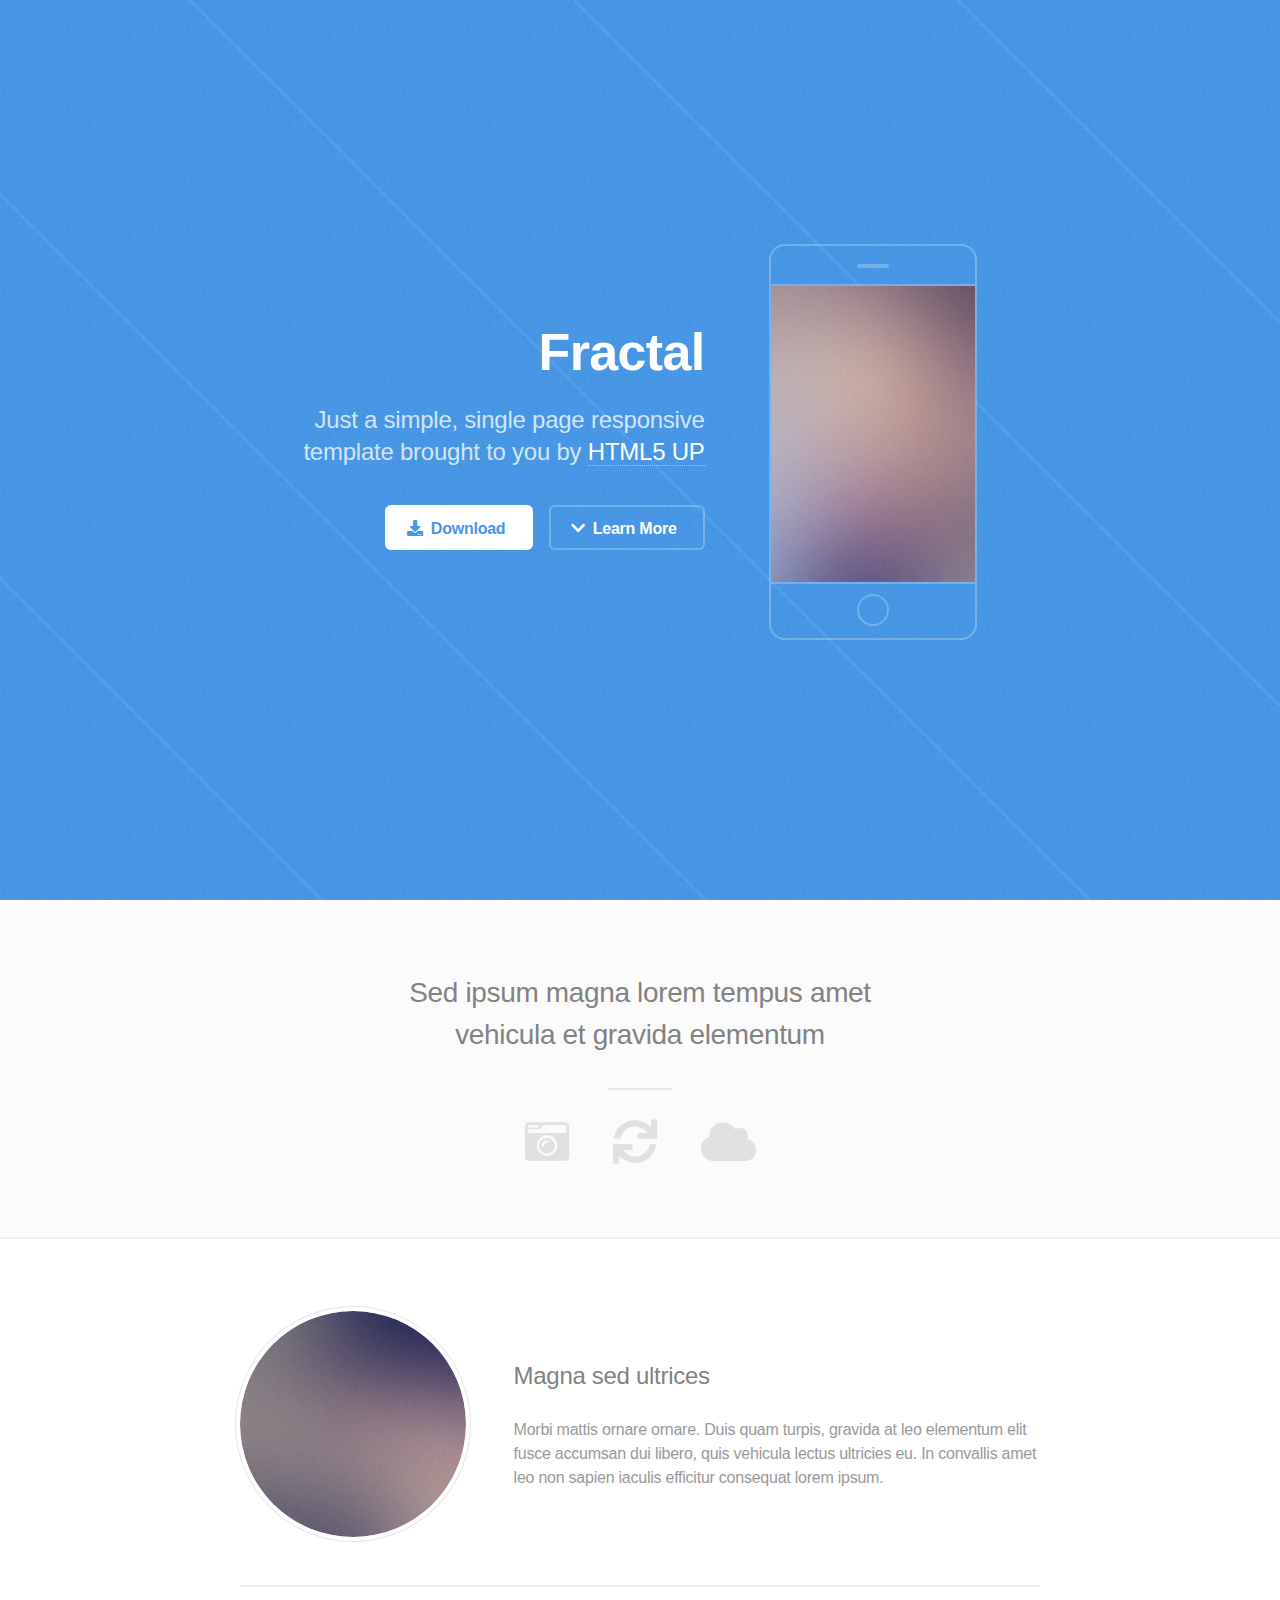
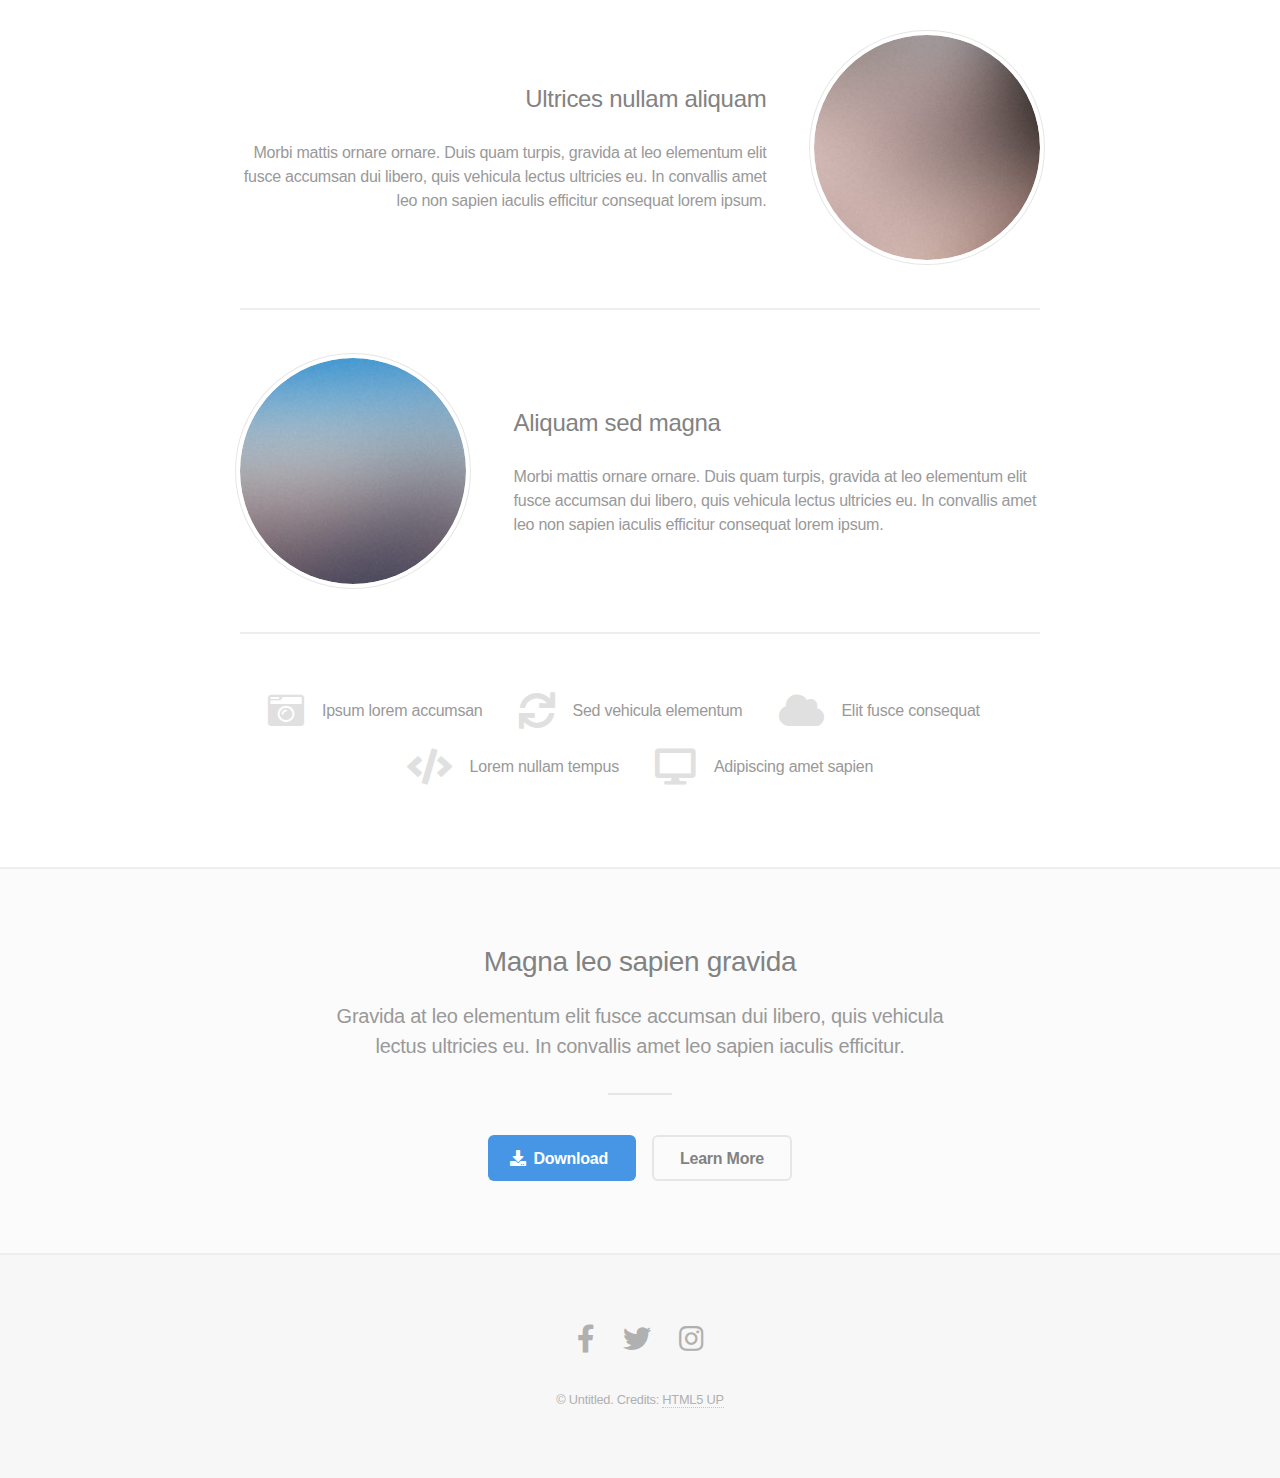
==== index.html @ 5283fcad "initial upload of template" ====
<!DOCTYPE HTML>
<!--
	Fractal by HTML5 UP
	html5up.net | @ajlkn
	Free for personal and commercial use under the CCA 3.0 license (html5up.net/license)
-->
<html>
	<head>
		<title>Fractal by HTML5 UP</title>
		<meta charset="utf-8" />
		<meta name="viewport" content="width=device-width, initial-scale=1, user-scalable=no" />
		<link rel="stylesheet" href="assets/css/main.css" />
		<noscript><link rel="stylesheet" href="assets/css/noscript.css" /></noscript>
	</head>
	<body class="is-preload">

		<!-- Header -->
			<header id="header">
				<div class="content">
					<h1><a href="#">Fractal</a></h1>
					<p>Just a simple, single page responsive<br />
					template brought to you by <a href="http://html5up.net">HTML5 UP</a></p>
					<ul class="actions">
						<li><a href="#" class="button primary icon solid fa-download">Download</a></li>
						<li><a href="#one" class="button icon solid fa-chevron-down scrolly">Learn More</a></li>
					</ul>
				</div>
				<div class="image phone"><div class="inner"><img src="images/screen.jpg" alt="" /></div></div>
			</header>

		<!-- One -->
			<section id="one" class="wrapper style2 special">
				<header class="major">
					<h2>Sed ipsum magna lorem tempus amet<br />
					vehicula et gravida elementum</h2>
				</header>
				<ul class="icons major">
					<li><span class="icon solid fa-camera-retro"><span class="label">Shoot</span></span></li>
					<li><span class="icon solid fa-sync"><span class="label">Process</span></span></li>
					<li><span class="icon solid fa-cloud"><span class="label">Upload</span></span></li>
				</ul>
			</section>

		<!-- Two -->
			<section id="two" class="wrapper">
				<div class="inner alt">
					<section class="spotlight">
						<div class="image"><img src="images/pic01.jpg" alt="" /></div>
						<div class="content">
							<h3>Magna sed ultrices</h3>
							<p>Morbi mattis ornare ornare. Duis quam turpis, gravida at leo elementum elit fusce accumsan dui libero, quis vehicula lectus ultricies eu. In convallis amet leo non sapien iaculis efficitur consequat lorem ipsum.</p>
						</div>
					</section>
					<section class="spotlight">
						<div class="image"><img src="images/pic02.jpg" alt="" /></div>
						<div class="content">
							<h3>Ultrices nullam aliquam</h3>
							<p>Morbi mattis ornare ornare. Duis quam turpis, gravida at leo elementum elit fusce accumsan dui libero, quis vehicula lectus ultricies eu. In convallis amet leo non sapien iaculis efficitur consequat lorem ipsum.</p>
						</div>
					</section>
					<section class="spotlight">
						<div class="image"><img src="images/pic03.jpg" alt="" /></div>
						<div class="content">
							<h3>Aliquam sed magna</h3>
							<p>Morbi mattis ornare ornare. Duis quam turpis, gravida at leo elementum elit fusce accumsan dui libero, quis vehicula lectus ultricies eu. In convallis amet leo non sapien iaculis efficitur consequat lorem ipsum.</p>
						</div>
					</section>
					<section class="special">
						<ul class="icons labeled">
							<li><span class="icon solid fa-camera-retro"><span class="label">Ipsum lorem accumsan</span></span></li>
							<li><span class="icon solid fa-sync"><span class="label">Sed vehicula elementum</span></span></li>
							<li><span class="icon solid fa-cloud"><span class="label">Elit fusce consequat</span></span></li>
							<li><span class="icon solid fa-code"><span class="label">Lorem nullam tempus</span></span></li>
							<li><span class="icon solid fa-desktop"><span class="label">Adipiscing amet sapien</span></span></li>
						</ul>
					</section>
				</div>
			</section>

		<!-- Three -->
			<section id="three" class="wrapper style2 special">
				<header class="major">
					<h2>Magna leo sapien gravida</h2>
					<p>Gravida at leo elementum elit fusce accumsan dui libero, quis vehicula<br />
					lectus ultricies eu. In convallis amet leo sapien iaculis efficitur.</p>
				</header>
				<ul class="actions special">
					<li><a href="#" class="button primary icon solid fa-download">Download</a></li>
					<li><a href="#" class="button">Learn More</a></li>
				</ul>
			</section>

		<!-- Four -->
		<!--
			<section id="four" class="wrapper">
				<div class="inner">

					<header class="major">
						<h2>Elements</h2>
					</header>

					<section>
						<h4>Text</h4>
						<p>This is <b>bold</b> and this is <strong>strong</strong>. This is <i>italic</i> and this is <em>emphasized</em>.
						This is <sup>superscript</sup> text and this is <sub>subscript</sub> text.
						This is <u>underlined</u> and this is code: <code>for (;;) { ... }</code>. Finally, <a href="#">this is a link</a>.</p>
						<hr />
						<header>
							<h4>Heading with a Subtitle</h4>
							<p>Lorem ipsum dolor sit amet nullam id egestas urna aliquam</p>
						</header>
						<p>Nunc lacinia ante nunc ac lobortis. Interdum adipiscing gravida odio porttitor sem non mi integer non faucibus ornare mi ut ante amet placerat aliquet. Volutpat eu sed ante lacinia sapien lorem accumsan varius montes viverra nibh in adipiscing blandit tempus accumsan.</p>
						<header>
							<h5>Heading with a Subtitle</h5>
							<p>Lorem ipsum dolor sit amet nullam id egestas urna aliquam</p>
						</header>
						<p>Nunc lacinia ante nunc ac lobortis. Interdum adipiscing gravida odio porttitor sem non mi integer non faucibus ornare mi ut ante amet placerat aliquet. Volutpat eu sed ante lacinia sapien lorem accumsan varius montes viverra nibh in adipiscing blandit tempus accumsan.</p>
						<hr />
						<h2>Heading Level 2</h2>
						<h3>Heading Level 3</h3>
						<h4>Heading Level 4</h4>
						<h5>Heading Level 5</h5>
						<h6>Heading Level 6</h6>
						<hr />
						<h5>Blockquote</h5>
						<blockquote>Fringilla nisl. Donec accumsan interdum nisi, quis tincidunt felis sagittis eget tempus euismod. Vestibulum ante ipsum primis in faucibus vestibulum. Blandit adipiscing eu felis iaculis volutpat ac adipiscing accumsan faucibus. Vestibulum ante ipsum primis in faucibus lorem ipsum dolor sit amet nullam adipiscing eu felis.</blockquote>
						<h5>Preformatted</h5>
						<pre><code>i = 0;

while (!deck.isInOrder()) {
  print 'Iteration ' + i;
  deck.shuffle();
  i++;
}

print 'It took ' + i + ' iterations to sort the deck.';</code></pre>
					</section>

					<section>
						<h4>Lists</h4>
						<div class="row">
							<div class="col-6 col-12-medium">
								<h5>Unordered</h5>
								<ul>
									<li>Dolor pulvinar etiam.</li>
									<li>Sagittis adipiscing.</li>
									<li>Felis enim feugiat.</li>
								</ul>
								<h5>Alternate</h5>
								<ul class="alt">
									<li>Dolor pulvinar etiam.</li>
									<li>Sagittis adipiscing.</li>
									<li>Felis enim feugiat.</li>
								</ul>
							</div>
							<div class="col-6 col-12-medium">
								<h5>Ordered</h5>
								<ol>
									<li>Dolor pulvinar etiam.</li>
									<li>Etiam vel felis viverra.</li>
									<li>Felis enim feugiat.</li>
									<li>Dolor pulvinar etiam.</li>
									<li>Etiam vel felis lorem.</li>
									<li>Felis enim et feugiat.</li>
								</ol>
								<h5>Icons</h5>
								<ul class="icons">
									<li><a href="#" class="icon brands fa-twitter"><span class="label">Twitter</span></a></li>
									<li><a href="#" class="icon brands fa-facebook-f"><span class="label">Facebook</span></a></li>
									<li><a href="#" class="icon brands fa-instagram"><span class="label">Instagram</span></a></li>
									<li><a href="#" class="icon brands fa-github"><span class="label">Github</span></a></li>
								</ul>
							</div>
						</div>
						<h5>Actions</h5>
						<div class="row">
							<div class="col-6 col-12-medium">
								<ul class="actions">
									<li><a href="#" class="button primary">Default</a></li>
									<li><a href="#" class="button">Default</a></li>
								</ul>
								<ul class="actions small">
									<li><a href="#" class="button primary small">Small</a></li>
									<li><a href="#" class="button small">Small</a></li>
								</ul>
								<ul class="actions stacked">
									<li><a href="#" class="button primary">Default</a></li>
									<li><a href="#" class="button">Default</a></li>
								</ul>
								<ul class="actions stacked">
									<li><a href="#" class="button primary small">Small</a></li>
									<li><a href="#" class="button small">Small</a></li>
								</ul>
							</div>
							<div class="col-6 col-12-medium">
								<ul class="actions stacked">
									<li><a href="#" class="button primary fit">Default</a></li>
									<li><a href="#" class="button fit">Default</a></li>
								</ul>
								<ul class="actions stacked">
									<li><a href="#" class="button primary small fit">Small</a></li>
									<li><a href="#" class="button small fit">Small</a></li>
								</ul>
							</div>
						</div>
					</section>

					<section>
						<h4>Table</h4>
						<h5>Default</h5>
						<div class="table-wrapper">
							<table>
								<thead>
									<tr>
										<th>Name</th>
										<th>Description</th>
										<th>Price</th>
									</tr>
								</thead>
								<tbody>
									<tr>
										<td>Item One</td>
										<td>Ante turpis integer aliquet porttitor.</td>
										<td>29.99</td>
									</tr>
									<tr>
										<td>Item Two</td>
										<td>Vis ac commodo adipiscing arcu aliquet.</td>
										<td>19.99</td>
									</tr>
									<tr>
										<td>Item Three</td>
										<td> Morbi faucibus arcu accumsan lorem.</td>
										<td>29.99</td>
									</tr>
									<tr>
										<td>Item Four</td>
										<td>Vitae integer tempus condimentum.</td>
										<td>19.99</td>
									</tr>
									<tr>
										<td>Item Five</td>
										<td>Ante turpis integer aliquet porttitor.</td>
										<td>29.99</td>
									</tr>
								</tbody>
								<tfoot>
									<tr>
										<td colspan="2"></td>
										<td>100.00</td>
									</tr>
								</tfoot>
							</table>
						</div>

						<h5>Alternate</h5>
						<div class="table-wrapper">
							<table class="alt">
								<thead>
									<tr>
										<th>Name</th>
										<th>Description</th>
										<th>Price</th>
									</tr>
								</thead>
								<tbody>
									<tr>
										<td>Item One</td>
										<td>Ante turpis integer aliquet porttitor.</td>
										<td>29.99</td>
									</tr>
									<tr>
										<td>Item Two</td>
										<td>Vis ac commodo adipiscing arcu aliquet.</td>
										<td>19.99</td>
									</tr>
									<tr>
										<td>Item Three</td>
										<td> Morbi faucibus arcu accumsan lorem.</td>
										<td>29.99</td>
									</tr>
									<tr>
										<td>Item Four</td>
										<td>Vitae integer tempus condimentum.</td>
										<td>19.99</td>
									</tr>
									<tr>
										<td>Item Five</td>
										<td>Ante turpis integer aliquet porttitor.</td>
										<td>29.99</td>
									</tr>
								</tbody>
								<tfoot>
									<tr>
										<td colspan="2"></td>
										<td>100.00</td>
									</tr>
								</tfoot>
							</table>
						</div>
					</section>

					<section>
						<h4>Buttons</h4>
						<ul class="actions">
							<li><a href="#" class="button primary">Primary</a></li>
							<li><a href="#" class="button">Default</a></li>
						</ul>
						<ul class="actions">
							<li><a href="#" class="button large">Large</a></li>
							<li><a href="#" class="button">Default</a></li>
							<li><a href="#" class="button small">Small</a></li>
						</ul>
						<ul class="actions fit">
							<li><a href="#" class="button fit">Fit</a></li>
							<li><a href="#" class="button primary fit">Fit</a></li>
							<li><a href="#" class="button fit">Fit</a></li>
						</ul>
						<ul class="actions fit small">
							<li><a href="#" class="button primary fit small">Fit + Small</a></li>
							<li><a href="#" class="button fit small">Fit + Small</a></li>
							<li><a href="#" class="button primary fit small">Fit + Small</a></li>
						</ul>
						<ul class="actions">
							<li><a href="#" class="button primary icon solid fa-download">Icon</a></li>
							<li><a href="#" class="button icon solid fa-download">Icon</a></li>
						</ul>
						<ul class="actions">
							<li><span class="button primary disabled">Disabled</span></li>
							<li><span class="button disabled">Disabled</span></li>
						</ul>
					</section>

					<section>
						<h4>Form</h4>
						<form method="post" action="#">
							<div class="row gtr-uniform">
								<div class="col-6 col-12-xsmall">
									<input type="text" name="demo-name" id="demo-name" value="" placeholder="Name" />
								</div>
								<div class="col-6 col-12-xsmall">
									<input type="email" name="demo-email" id="demo-email" value="" placeholder="Email" />
								</div>
								<div class="col-12">
									<select name="demo-category" id="demo-category">
										<option value="">- Category -</option>
										<option value="1">Manufacturing</option>
										<option value="1">Shipping</option>
										<option value="1">Administration</option>
										<option value="1">Human Resources</option>
									</select>
								</div>
								<div class="col-4 col-12-small">
									<input type="radio" id="demo-priority-low" name="demo-priority" checked>
									<label for="demo-priority-low">Low</label>
								</div>
								<div class="col-4 col-12-small">
									<input type="radio" id="demo-priority-normal" name="demo-priority">
									<label for="demo-priority-normal">Normal</label>
								</div>
								<div class="col-4 col-12-small">
									<input type="radio" id="demo-priority-high" name="demo-priority">
									<label for="demo-priority-high">High</label>
								</div>
								<div class="col-6 col-12-small">
									<input type="checkbox" id="demo-copy" name="demo-copy">
									<label for="demo-copy">Email me a copy</label>
								</div>
								<div class="col-6 col-12-small">
									<input type="checkbox" id="demo-human" name="demo-human" checked>
									<label for="demo-human">Not a robot</label>
								</div>
								<div class="col-12">
									<textarea name="demo-message" id="demo-message" placeholder="Enter your message" rows="6"></textarea>
								</div>
								<div class="col-12">
									<ul class="actions">
										<li><input type="submit" value="Send Message" class="primary" /></li>
										<li><input type="reset" value="Reset" /></li>
									</ul>
								</div>
							</div>
						</form>
					</section>

					<section>
						<h4>Image</h4>
						<h5>Fit</h5>
						<div class="box alt">
							<div class="row gtr-uniform">
								<div class="col-12"><span class="image fit"><img src="images/pic04.jpg" alt="" /></span></div>
								<div class="col-4"><span class="image fit"><img src="images/pic01.jpg" alt="" /></span></div>
								<div class="col-4"><span class="image fit"><img src="images/pic02.jpg" alt="" /></span></div>
								<div class="col-4"><span class="image fit"><img src="images/pic03.jpg" alt="" /></span></div>
								<div class="col-4"><span class="image fit"><img src="images/pic02.jpg" alt="" /></span></div>
								<div class="col-4"><span class="image fit"><img src="images/pic03.jpg" alt="" /></span></div>
								<div class="col-4"><span class="image fit"><img src="images/pic01.jpg" alt="" /></span></div>
								<div class="col-4"><span class="image fit"><img src="images/pic03.jpg" alt="" /></span></div>
								<div class="col-4"><span class="image fit"><img src="images/pic01.jpg" alt="" /></span></div>
								<div class="col-4"><span class="image fit"><img src="images/pic02.jpg" alt="" /></span></div>
							</div>
						</div>
						<h5>Left &amp; Right</h5>
						<p><span class="image left"><img src="images/pic05.jpg" alt="" /></span>Fringilla nisl. Donec accumsan interdum nisi, quis tincidunt felis sagittis eget. tempus euismod. Vestibulum ante ipsum primis in faucibus vestibulum. Blandit adipiscing eu felis iaculis volutpat ac adipiscing accumsan eu faucibus. Integer ac pellentesque praesent tincidunt felis sagittis eget. tempus euismod. Vestibulum ante ipsum primis in faucibus vestibulum. Blandit adipiscing eu felis iaculis volutpat ac adipiscing accumsan eu faucibus. Integer ac pellentesque praesent. Donec accumsan interdum nisi, quis tincidunt felis sagittis eget. tempus euismod. Vestibulum ante ipsum primis in faucibus vestibulum. Blandit adipiscing eu felis iaculis volutpat ac adipiscing accumsan eu faucibus. Integer ac pellentesque praesent tincidunt felis sagittis eget. tempus euismod. Vestibulum ante ipsum primis in faucibus vestibulum. Blandit adipiscing eu felis iaculis volutpat ac adipiscing accumsan eu faucibus. Integer ac pellentesque praesent. Blandit adipiscing eu felis iaculis volutpat ac adipiscing accumsan eu faucibus. Integer ac pellentesque praesent tincidunt felis sagittis eget. tempus euismod. Vestibulum ante ipsum primis in faucibus vestibulum. Blandit adipiscing eu felis iaculis volutpat ac adipiscing accumsan eu faucibus. Integer ac pellentesque praesent.</p>
						<p><span class="image right"><img src="images/pic05.jpg" alt="" /></span>Fringilla nisl. Donec accumsan interdum nisi, quis tincidunt felis sagittis eget. tempus euismod. Vestibulum ante ipsum primis in faucibus vestibulum. Blandit adipiscing eu felis iaculis volutpat ac adipiscing accumsan eu faucibus. Integer ac pellentesque praesent tincidunt felis sagittis eget. tempus euismod. Vestibulum ante ipsum primis in faucibus vestibulum. Blandit adipiscing eu felis iaculis volutpat ac adipiscing accumsan eu faucibus. Integer ac pellentesque praesent. Donec accumsan interdum nisi, quis tincidunt felis sagittis eget. tempus euismod. Vestibulum ante ipsum primis in faucibus vestibulum. Blandit adipiscing eu felis iaculis volutpat ac adipiscing accumsan eu faucibus. Integer ac pellentesque praesent tincidunt felis sagittis eget. tempus euismod. Vestibulum ante ipsum primis in faucibus vestibulum. Blandit adipiscing eu felis iaculis volutpat ac adipiscing accumsan eu faucibus. Integer ac pellentesque praesent. Blandit adipiscing eu felis iaculis volutpat ac adipiscing accumsan eu faucibus. Integer ac pellentesque praesent tincidunt felis sagittis eget. tempus euismod. Vestibulum ante ipsum primis in faucibus vestibulum. Blandit adipiscing eu felis iaculis volutpat ac adipiscing accumsan eu faucibus. Integer ac pellentesque praesent.</p>
					</section>

				</div>
			</section>
		-->

		<!-- Footer -->
			<footer id="footer">
				<ul class="icons">
					<li><a href="#" class="icon brands fa-facebook-f"><span class="label">Facebook</span></a></li>
					<li><a href="#" class="icon brands fa-twitter"><span class="label">Twitter</span></a></li>
					<li><a href="#" class="icon brands fa-instagram"><span class="label">Instagram</span></a></li>
				</ul>
				<p class="copyright">&copy; Untitled. Credits: <a href="http://html5up.net">HTML5 UP</a></p>
			</footer>

		<!-- Scripts -->
			<script src="assets/js/jquery.min.js"></script>
			<script src="assets/js/jquery.scrolly.min.js"></script>
			<script src="assets/js/browser.min.js"></script>
			<script src="assets/js/breakpoints.min.js"></script>
			<script src="assets/js/util.js"></script>
			<script src="assets/js/main.js"></script>

	</body>
</html>
---- assets/css/main.css ----
@import url(fontawesome-all.min.css);

/*
	Fractal by HTML5 UP
	html5up.net | @ajlkn
	Free for personal and commercial use under the CCA 3.0 license (html5up.net/license)
*/

html, body, div, span, applet, object,
iframe, h1, h2, h3, h4, h5, h6, p, blockquote,
pre, a, abbr, acronym, address, big, cite,
code, del, dfn, em, img, ins, kbd, q, s, samp,
small, strike, strong, sub, sup, tt, var, b,
u, i, center, dl, dt, dd, ol, ul, li, fieldset,
form, label, legend, table, caption, tbody,
tfoot, thead, tr, th, td, article, aside,
canvas, details, embed, figure, figcaption,
footer, header, hgroup, menu, nav, output, ruby,
section, summary, time, mark, audio, video {
	margin: 0;
	padding: 0;
	border: 0;
	font-size: 100%;
	font: inherit;
	vertical-align: baseline;}

article, aside, details, figcaption, figure,
footer, header, hgroup, menu, nav, section {
	display: block;}

body {
	line-height: 1;
}

ol, ul {
	list-style: none;
}

blockquote, q {
	quotes: none;
}

	blockquote:before, blockquote:after, q:before, q:after {
		content: '';
		content: none;
	}

table {
	border-collapse: collapse;
	border-spacing: 0;
}

body {
	-webkit-text-size-adjust: none;
}

mark {
	background-color: transparent;
	color: inherit;
}

input::-moz-focus-inner {
	border: 0;
	padding: 0;
}

input, select, textarea {
	-moz-appearance: none;
	-webkit-appearance: none;
	-ms-appearance: none;
	appearance: none;
}

/* Basic */

	@-ms-viewport {
		width: device-width;
	}

	body {
		-ms-overflow-style: scrollbar;
	}

	@media screen and (max-width: 360px) {

		html, body {
			min-width: 320px;
		}

	}

	html {
		box-sizing: border-box;
	}

	*, *:before, *:after {
		box-sizing: inherit;
	}

	body {
		background: #ffffff;
	}

		body.is-preload *, body.is-preload *:before, body.is-preload *:after {
			-moz-animation: none !important;
			-webkit-animation: none !important;
			-ms-animation: none !important;
			animation: none !important;
			-moz-transition: none !important;
			-webkit-transition: none !important;
			-ms-transition: none !important;
			transition: none !important;
		}

/* Type */

	body {
		color: #999999;
	}

	html, input, select, textarea {
		font-size: 16pt;
	}

		@media screen and (max-width: 1680px) {

			html, input, select, textarea {
				font-size: 13pt;
			}

		}

		@media screen and (max-width: 1280px) {

			html, input, select, textarea {
				font-size: 12pt;
			}

		}

		@media screen and (max-width: 360px) {

			html, input, select, textarea {
				font-size: 11pt;
			}

		}

	body, input, select, textarea {
		font-family: Arial, Helvetica, sans-serif;
		font-weight: normal;
		line-height: 1.5em;
		letter-spacing: -0.015em;
	}

	a {
		-moz-transition: color 0.2s ease-in-out, border-bottom-color 0.2s ease-in-out;
		-webkit-transition: color 0.2s ease-in-out, border-bottom-color 0.2s ease-in-out;
		-ms-transition: color 0.2s ease-in-out, border-bottom-color 0.2s ease-in-out;
		transition: color 0.2s ease-in-out, border-bottom-color 0.2s ease-in-out;
		text-decoration: none;
		border-bottom: dotted 1px;
	}

		a:hover {
			border-bottom-color: transparent !important;
		}

	strong, b {
		font-weight: bold;
	}

	em, i {
		font-style: italic;
	}

	p {
		margin: 0 0 2em 0;
	}

	h1, h2, h3, h4, h5, h6 {
		font-weight: normal;
		line-height: 1em;
		margin: 0 0 1em 0;
		letter-spacing: -0.0125em;
	}

		h1 a, h2 a, h3 a, h4 a, h5 a, h6 a {
			color: inherit;
			text-decoration: none;
			border-bottom: none;
		}

		@media screen and (max-width: 980px) {

			h1 br, h2 br, h3 br, h4 br, h5 br, h6 br {
				display: none;
			}

		}

	h2 {
		font-size: 1.75em;
		line-height: 1.5em;
	}

	h3 {
		font-size: 1.5em;
		line-height: 1.5em;
	}

	h4 {
		font-size: 1.1em;
		line-height: 1.5em;
	}

	h5 {
		font-size: 0.9em;
		line-height: 1.5em;
	}

	h6 {
		font-size: 0.7em;
		line-height: 1.5em;
	}

	@media screen and (max-width: 736px) {

		h2 {
			font-size: 1.25em;
		}

		h3 {
			font-size: 1.2em;
		}

		h4 {
			font-size: 1em;
		}

	}

	sub {
		font-size: 0.8em;
		position: relative;
		top: 0.5em;
	}

	sup {
		font-size: 0.8em;
		position: relative;
		top: -0.5em;
	}

	blockquote {
		border-left-style: solid;
		border-left-width: 4px;
		font-style: italic;
		margin: 0 0 2em 0;
		padding: 0.5em 0 0.5em 2em;
	}

	code {
		border-radius: 6px;
		border-style: solid;
		border-width: 1px;
		font-family: "Courier New", monospace;
		font-size: 0.9em;
		margin: 0 0.25em;
		padding: 0.25em 0.65em;
	}

	pre {
		-webkit-overflow-scrolling: touch;
		font-family: "Courier New", monospace;
		font-size: 0.9em;
		margin: 0 0 2em 0;
	}

		pre code {
			display: block;
			line-height: 1.75em;
			padding: 1em 1.5em;
			overflow-x: auto;
		}

	hr {
		border: 0;
		border-bottom-style: solid;
		border-bottom-width: 1px;
		margin: 2em 0;
	}

		hr.major {
			margin: 3em 0;
		}

	.align-left {
		text-align: left;
	}

	.align-center {
		text-align: center;
	}

	.align-right {
		text-align: right;
	}

	input, select, textarea {
		color: #999999;
	}

	a {
		color: inherit;
		border-bottom-color: #d6d6d6;
	}

		a:hover {
			color: #4696e5;
		}

	strong, b {
		color: #828282;
	}

	h1, h2, h3, h4, h5, h6 {
		color: #828282;
	}

	blockquote {
		border-left-color: #e6e6e6;
	}

	code {
		background: rgba(144, 144, 144, 0.075);
		border-color: #e6e6e6;
	}

	hr {
		border-bottom-color: #e6e6e6;
	}

/* Row */

	.row {
		display: flex;
		flex-wrap: wrap;
		box-sizing: border-box;
		align-items: stretch;
	}

		.row > * {
			box-sizing: border-box;
		}

		.row.gtr-uniform > * > :last-child {
			margin-bottom: 0;
		}

		.row.aln-left {
			justify-content: flex-start;
		}

		.row.aln-center {
			justify-content: center;
		}

		.row.aln-right {
			justify-content: flex-end;
		}

		.row.aln-top {
			align-items: flex-start;
		}

		.row.aln-middle {
			align-items: center;
		}

		.row.aln-bottom {
			align-items: flex-end;
		}

		.row > .imp {
			order: -1;
		}

		.row > .col-1 {
			width: 8.33333%;
		}

		.row > .off-1 {
			margin-left: 8.33333%;
		}

		.row > .col-2 {
			width: 16.66667%;
		}

		.row > .off-2 {
			margin-left: 16.66667%;
		}

		.row > .col-3 {
			width: 25%;
		}

		.row > .off-3 {
			margin-left: 25%;
		}

		.row > .col-4 {
			width: 33.33333%;
		}

		.row > .off-4 {
			margin-left: 33.33333%;
		}

		.row > .col-5 {
			width: 41.66667%;
		}

		.row > .off-5 {
			margin-left: 41.66667%;
		}

		.row > .col-6 {
			width: 50%;
		}

		.row > .off-6 {
			margin-left: 50%;
		}

		.row > .col-7 {
			width: 58.33333%;
		}

		.row > .off-7 {
			margin-left: 58.33333%;
		}

		.row > .col-8 {
			width: 66.66667%;
		}

		.row > .off-8 {
			margin-left: 66.66667%;
		}

		.row > .col-9 {
			width: 75%;
		}

		.row > .off-9 {
			margin-left: 75%;
		}

		.row > .col-10 {
			width: 83.33333%;
		}

		.row > .off-10 {
			margin-left: 83.33333%;
		}

		.row > .col-11 {
			width: 91.66667%;
		}

		.row > .off-11 {
			margin-left: 91.66667%;
		}

		.row > .col-12 {
			width: 100%;
		}

		.row > .off-12 {
			margin-left: 100%;
		}

		.row.gtr-0 {
			margin-top: 0;
			margin-left: 0em;
		}

			.row.gtr-0 > * {
				padding: 0 0 0 0em;
			}

			.row.gtr-0.gtr-uniform {
				margin-top: 0em;
			}

				.row.gtr-0.gtr-uniform > * {
					padding-top: 0em;
				}

		.row.gtr-25 {
			margin-top: 0;
			margin-left: -0.375em;
		}

			.row.gtr-25 > * {
				padding: 0 0 0 0.375em;
			}

			.row.gtr-25.gtr-uniform {
				margin-top: -0.375em;
			}

				.row.gtr-25.gtr-uniform > * {
					padding-top: 0.375em;
				}

		.row.gtr-50 {
			margin-top: 0;
			margin-left: -0.75em;
		}

			.row.gtr-50 > * {
				padding: 0 0 0 0.75em;
			}

			.row.gtr-50.gtr-uniform {
				margin-top: -0.75em;
			}

				.row.gtr-50.gtr-uniform > * {
					padding-top: 0.75em;
				}

		.row {
			margin-top: 0;
			margin-left: -1.5em;
		}

			.row > * {
				padding: 0 0 0 1.5em;
			}

			.row.gtr-uniform {
				margin-top: -1.5em;
			}

				.row.gtr-uniform > * {
					padding-top: 1.5em;
				}

		.row.gtr-150 {
			margin-top: 0;
			margin-left: -2.25em;
		}

			.row.gtr-150 > * {
				padding: 0 0 0 2.25em;
			}

			.row.gtr-150.gtr-uniform {
				margin-top: -2.25em;
			}

				.row.gtr-150.gtr-uniform > * {
					padding-top: 2.25em;
				}

		.row.gtr-200 {
			margin-top: 0;
			margin-left: -3em;
		}

			.row.gtr-200 > * {
				padding: 0 0 0 3em;
			}

			.row.gtr-200.gtr-uniform {
				margin-top: -3em;
			}

				.row.gtr-200.gtr-uniform > * {
					padding-top: 3em;
				}

		@media screen and (max-width: 1680px) {

			.row {
				display: flex;
				flex-wrap: wrap;
				box-sizing: border-box;
				align-items: stretch;
			}

				.row > * {
					box-sizing: border-box;
				}

				.row.gtr-uniform > * > :last-child {
					margin-bottom: 0;
				}

				.row.aln-left {
					justify-content: flex-start;
				}

				.row.aln-center {
					justify-content: center;
				}

				.row.aln-right {
					justify-content: flex-end;
				}

				.row.aln-top {
					align-items: flex-start;
				}

				.row.aln-middle {
					align-items: center;
				}

				.row.aln-bottom {
					align-items: flex-end;
				}

				.row > .imp-xlarge {
					order: -1;
				}

				.row > .col-1-xlarge {
					width: 8.33333%;
				}

				.row > .off-1-xlarge {
					margin-left: 8.33333%;
				}

				.row > .col-2-xlarge {
					width: 16.66667%;
				}

				.row > .off-2-xlarge {
					margin-left: 16.66667%;
				}

				.row > .col-3-xlarge {
					width: 25%;
				}

				.row > .off-3-xlarge {
					margin-left: 25%;
				}

				.row > .col-4-xlarge {
					width: 33.33333%;
				}

				.row > .off-4-xlarge {
					margin-left: 33.33333%;
				}

				.row > .col-5-xlarge {
					width: 41.66667%;
				}

				.row > .off-5-xlarge {
					margin-left: 41.66667%;
				}

				.row > .col-6-xlarge {
					width: 50%;
				}

				.row > .off-6-xlarge {
					margin-left: 50%;
				}

				.row > .col-7-xlarge {
					width: 58.33333%;
				}

				.row > .off-7-xlarge {
					margin-left: 58.33333%;
				}

				.row > .col-8-xlarge {
					width: 66.66667%;
				}

				.row > .off-8-xlarge {
					margin-left: 66.66667%;
				}

				.row > .col-9-xlarge {
					width: 75%;
				}

				.row > .off-9-xlarge {
					margin-left: 75%;
				}

				.row > .col-10-xlarge {
					width: 83.33333%;
				}

				.row > .off-10-xlarge {
					margin-left: 83.33333%;
				}

				.row > .col-11-xlarge {
					width: 91.66667%;
				}

				.row > .off-11-xlarge {
					margin-left: 91.66667%;
				}

				.row > .col-12-xlarge {
					width: 100%;
				}

				.row > .off-12-xlarge {
					margin-left: 100%;
				}

				.row.gtr-0 {
					margin-top: 0;
					margin-left: 0em;
				}

					.row.gtr-0 > * {
						padding: 0 0 0 0em;
					}

					.row.gtr-0.gtr-uniform {
						margin-top: 0em;
					}

						.row.gtr-0.gtr-uniform > * {
							padding-top: 0em;
						}

				.row.gtr-25 {
					margin-top: 0;
					margin-left: -0.375em;
				}

					.row.gtr-25 > * {
						padding: 0 0 0 0.375em;
					}

					.row.gtr-25.gtr-uniform {
						margin-top: -0.375em;
					}

						.row.gtr-25.gtr-uniform > * {
							padding-top: 0.375em;
						}

				.row.gtr-50 {
					margin-top: 0;
					margin-left: -0.75em;
				}

					.row.gtr-50 > * {
						padding: 0 0 0 0.75em;
					}

					.row.gtr-50.gtr-uniform {
						margin-top: -0.75em;
					}

						.row.gtr-50.gtr-uniform > * {
							padding-top: 0.75em;
						}

				.row {
					margin-top: 0;
					margin-left: -1.5em;
				}

					.row > * {
						padding: 0 0 0 1.5em;
					}

					.row.gtr-uniform {
						margin-top: -1.5em;
					}

						.row.gtr-uniform > * {
							padding-top: 1.5em;
						}

				.row.gtr-150 {
					margin-top: 0;
					margin-left: -2.25em;
				}

					.row.gtr-150 > * {
						padding: 0 0 0 2.25em;
					}

					.row.gtr-150.gtr-uniform {
						margin-top: -2.25em;
					}

						.row.gtr-150.gtr-uniform > * {
							padding-top: 2.25em;
						}

				.row.gtr-200 {
					margin-top: 0;
					margin-left: -3em;
				}

					.row.gtr-200 > * {
						padding: 0 0 0 3em;
					}

					.row.gtr-200.gtr-uniform {
						margin-top: -3em;
					}

						.row.gtr-200.gtr-uniform > * {
							padding-top: 3em;
						}

		}

		@media screen and (max-width: 1280px) {

			.row {
				display: flex;
				flex-wrap: wrap;
				box-sizing: border-box;
				align-items: stretch;
			}

				.row > * {
					box-sizing: border-box;
				}

				.row.gtr-uniform > * > :last-child {
					margin-bottom: 0;
				}

				.row.aln-left {
					justify-content: flex-start;
				}

				.row.aln-center {
					justify-content: center;
				}

				.row.aln-right {
					justify-content: flex-end;
				}

				.row.aln-top {
					align-items: flex-start;
				}

				.row.aln-middle {
					align-items: center;
				}

				.row.aln-bottom {
					align-items: flex-end;
				}

				.row > .imp-large {
					order: -1;
				}

				.row > .col-1-large {
					width: 8.33333%;
				}

				.row > .off-1-large {
					margin-left: 8.33333%;
				}

				.row > .col-2-large {
					width: 16.66667%;
				}

				.row > .off-2-large {
					margin-left: 16.66667%;
				}

				.row > .col-3-large {
					width: 25%;
				}

				.row > .off-3-large {
					margin-left: 25%;
				}

				.row > .col-4-large {
					width: 33.33333%;
				}

				.row > .off-4-large {
					margin-left: 33.33333%;
				}

				.row > .col-5-large {
					width: 41.66667%;
				}

				.row > .off-5-large {
					margin-left: 41.66667%;
				}

				.row > .col-6-large {
					width: 50%;
				}

				.row > .off-6-large {
					margin-left: 50%;
				}

				.row > .col-7-large {
					width: 58.33333%;
				}

				.row > .off-7-large {
					margin-left: 58.33333%;
				}

				.row > .col-8-large {
					width: 66.66667%;
				}

				.row > .off-8-large {
					margin-left: 66.66667%;
				}

				.row > .col-9-large {
					width: 75%;
				}

				.row > .off-9-large {
					margin-left: 75%;
				}

				.row > .col-10-large {
					width: 83.33333%;
				}

				.row > .off-10-large {
					margin-left: 83.33333%;
				}

				.row > .col-11-large {
					width: 91.66667%;
				}

				.row > .off-11-large {
					margin-left: 91.66667%;
				}

				.row > .col-12-large {
					width: 100%;
				}

				.row > .off-12-large {
					margin-left: 100%;
				}

				.row.gtr-0 {
					margin-top: 0;
					margin-left: 0em;
				}

					.row.gtr-0 > * {
						padding: 0 0 0 0em;
					}

					.row.gtr-0.gtr-uniform {
						margin-top: 0em;
					}

						.row.gtr-0.gtr-uniform > * {
							padding-top: 0em;
						}

				.row.gtr-25 {
					margin-top: 0;
					margin-left: -0.375em;
				}

					.row.gtr-25 > * {
						padding: 0 0 0 0.375em;
					}

					.row.gtr-25.gtr-uniform {
						margin-top: -0.375em;
					}

						.row.gtr-25.gtr-uniform > * {
							padding-top: 0.375em;
						}

				.row.gtr-50 {
					margin-top: 0;
					margin-left: -0.75em;
				}

					.row.gtr-50 > * {
						padding: 0 0 0 0.75em;
					}

					.row.gtr-50.gtr-uniform {
						margin-top: -0.75em;
					}

						.row.gtr-50.gtr-uniform > * {
							padding-top: 0.75em;
						}

				.row {
					margin-top: 0;
					margin-left: -1.5em;
				}

					.row > * {
						padding: 0 0 0 1.5em;
					}

					.row.gtr-uniform {
						margin-top: -1.5em;
					}

						.row.gtr-uniform > * {
							padding-top: 1.5em;
						}

				.row.gtr-150 {
					margin-top: 0;
					margin-left: -2.25em;
				}

					.row.gtr-150 > * {
						padding: 0 0 0 2.25em;
					}

					.row.gtr-150.gtr-uniform {
						margin-top: -2.25em;
					}

						.row.gtr-150.gtr-uniform > * {
							padding-top: 2.25em;
						}

				.row.gtr-200 {
					margin-top: 0;
					margin-left: -3em;
				}

					.row.gtr-200 > * {
						padding: 0 0 0 3em;
					}

					.row.gtr-200.gtr-uniform {
						margin-top: -3em;
					}

						.row.gtr-200.gtr-uniform > * {
							padding-top: 3em;
						}

		}

		@media screen and (max-width: 980px) {

			.row {
				display: flex;
				flex-wrap: wrap;
				box-sizing: border-box;
				align-items: stretch;
			}

				.row > * {
					box-sizing: border-box;
				}

				.row.gtr-uniform > * > :last-child {
					margin-bottom: 0;
				}

				.row.aln-left {
					justify-content: flex-start;
				}

				.row.aln-center {
					justify-content: center;
				}

				.row.aln-right {
					justify-content: flex-end;
				}

				.row.aln-top {
					align-items: flex-start;
				}

				.row.aln-middle {
					align-items: center;
				}

				.row.aln-bottom {
					align-items: flex-end;
				}

				.row > .imp-medium {
					order: -1;
				}

				.row > .col-1-medium {
					width: 8.33333%;
				}

				.row > .off-1-medium {
					margin-left: 8.33333%;
				}

				.row > .col-2-medium {
					width: 16.66667%;
				}

				.row > .off-2-medium {
					margin-left: 16.66667%;
				}

				.row > .col-3-medium {
					width: 25%;
				}

				.row > .off-3-medium {
					margin-left: 25%;
				}

				.row > .col-4-medium {
					width: 33.33333%;
				}

				.row > .off-4-medium {
					margin-left: 33.33333%;
				}

				.row > .col-5-medium {
					width: 41.66667%;
				}

				.row > .off-5-medium {
					margin-left: 41.66667%;
				}

				.row > .col-6-medium {
					width: 50%;
				}

				.row > .off-6-medium {
					margin-left: 50%;
				}

				.row > .col-7-medium {
					width: 58.33333%;
				}

				.row > .off-7-medium {
					margin-left: 58.33333%;
				}

				.row > .col-8-medium {
					width: 66.66667%;
				}

				.row > .off-8-medium {
					margin-left: 66.66667%;
				}

				.row > .col-9-medium {
					width: 75%;
				}

				.row > .off-9-medium {
					margin-left: 75%;
				}

				.row > .col-10-medium {
					width: 83.33333%;
				}

				.row > .off-10-medium {
					margin-left: 83.33333%;
				}

				.row > .col-11-medium {
					width: 91.66667%;
				}

				.row > .off-11-medium {
					margin-left: 91.66667%;
				}

				.row > .col-12-medium {
					width: 100%;
				}

				.row > .off-12-medium {
					margin-left: 100%;
				}

				.row.gtr-0 {
					margin-top: 0;
					margin-left: 0em;
				}

					.row.gtr-0 > * {
						padding: 0 0 0 0em;
					}

					.row.gtr-0.gtr-uniform {
						margin-top: 0em;
					}

						.row.gtr-0.gtr-uniform > * {
							padding-top: 0em;
						}

				.row.gtr-25 {
					margin-top: 0;
					margin-left: -0.375em;
				}

					.row.gtr-25 > * {
						padding: 0 0 0 0.375em;
					}

					.row.gtr-25.gtr-uniform {
						margin-top: -0.375em;
					}

						.row.gtr-25.gtr-uniform > * {
							padding-top: 0.375em;
						}

				.row.gtr-50 {
					margin-top: 0;
					margin-left: -0.75em;
				}

					.row.gtr-50 > * {
						padding: 0 0 0 0.75em;
					}

					.row.gtr-50.gtr-uniform {
						margin-top: -0.75em;
					}

						.row.gtr-50.gtr-uniform > * {
							padding-top: 0.75em;
						}

				.row {
					margin-top: 0;
					margin-left: -1.5em;
				}

					.row > * {
						padding: 0 0 0 1.5em;
					}

					.row.gtr-uniform {
						margin-top: -1.5em;
					}

						.row.gtr-uniform > * {
							padding-top: 1.5em;
						}

				.row.gtr-150 {
					margin-top: 0;
					margin-left: -2.25em;
				}

					.row.gtr-150 > * {
						padding: 0 0 0 2.25em;
					}

					.row.gtr-150.gtr-uniform {
						margin-top: -2.25em;
					}

						.row.gtr-150.gtr-uniform > * {
							padding-top: 2.25em;
						}

				.row.gtr-200 {
					margin-top: 0;
					margin-left: -3em;
				}

					.row.gtr-200 > * {
						padding: 0 0 0 3em;
					}

					.row.gtr-200.gtr-uniform {
						margin-top: -3em;
					}

						.row.gtr-200.gtr-uniform > * {
							padding-top: 3em;
						}

		}

		@media screen and (max-width: 736px) {

			.row {
				display: flex;
				flex-wrap: wrap;
				box-sizing: border-box;
				align-items: stretch;
			}

				.row > * {
					box-sizing: border-box;
				}

				.row.gtr-uniform > * > :last-child {
					margin-bottom: 0;
				}

				.row.aln-left {
					justify-content: flex-start;
				}

				.row.aln-center {
					justify-content: center;
				}

				.row.aln-right {
					justify-content: flex-end;
				}

				.row.aln-top {
					align-items: flex-start;
				}

				.row.aln-middle {
					align-items: center;
				}

				.row.aln-bottom {
					align-items: flex-end;
				}

				.row > .imp-small {
					order: -1;
				}

				.row > .col-1-small {
					width: 8.33333%;
				}

				.row > .off-1-small {
					margin-left: 8.33333%;
				}

				.row > .col-2-small {
					width: 16.66667%;
				}

				.row > .off-2-small {
					margin-left: 16.66667%;
				}

				.row > .col-3-small {
					width: 25%;
				}

				.row > .off-3-small {
					margin-left: 25%;
				}

				.row > .col-4-small {
					width: 33.33333%;
				}

				.row > .off-4-small {
					margin-left: 33.33333%;
				}

				.row > .col-5-small {
					width: 41.66667%;
				}

				.row > .off-5-small {
					margin-left: 41.66667%;
				}

				.row > .col-6-small {
					width: 50%;
				}

				.row > .off-6-small {
					margin-left: 50%;
				}

				.row > .col-7-small {
					width: 58.33333%;
				}

				.row > .off-7-small {
					margin-left: 58.33333%;
				}

				.row > .col-8-small {
					width: 66.66667%;
				}

				.row > .off-8-small {
					margin-left: 66.66667%;
				}

				.row > .col-9-small {
					width: 75%;
				}

				.row > .off-9-small {
					margin-left: 75%;
				}

				.row > .col-10-small {
					width: 83.33333%;
				}

				.row > .off-10-small {
					margin-left: 83.33333%;
				}

				.row > .col-11-small {
					width: 91.66667%;
				}

				.row > .off-11-small {
					margin-left: 91.66667%;
				}

				.row > .col-12-small {
					width: 100%;
				}

				.row > .off-12-small {
					margin-left: 100%;
				}

				.row.gtr-0 {
					margin-top: 0;
					margin-left: 0em;
				}

					.row.gtr-0 > * {
						padding: 0 0 0 0em;
					}

					.row.gtr-0.gtr-uniform {
						margin-top: 0em;
					}

						.row.gtr-0.gtr-uniform > * {
							padding-top: 0em;
						}

				.row.gtr-25 {
					margin-top: 0;
					margin-left: -0.375em;
				}

					.row.gtr-25 > * {
						padding: 0 0 0 0.375em;
					}

					.row.gtr-25.gtr-uniform {
						margin-top: -0.375em;
					}

						.row.gtr-25.gtr-uniform > * {
							padding-top: 0.375em;
						}

				.row.gtr-50 {
					margin-top: 0;
					margin-left: -0.75em;
				}

					.row.gtr-50 > * {
						padding: 0 0 0 0.75em;
					}

					.row.gtr-50.gtr-uniform {
						margin-top: -0.75em;
					}

						.row.gtr-50.gtr-uniform > * {
							padding-top: 0.75em;
						}

				.row {
					margin-top: 0;
					margin-left: -1.5em;
				}

					.row > * {
						padding: 0 0 0 1.5em;
					}

					.row.gtr-uniform {
						margin-top: -1.5em;
					}

						.row.gtr-uniform > * {
							padding-top: 1.5em;
						}

				.row.gtr-150 {
					margin-top: 0;
					margin-left: -2.25em;
				}

					.row.gtr-150 > * {
						padding: 0 0 0 2.25em;
					}

					.row.gtr-150.gtr-uniform {
						margin-top: -2.25em;
					}

						.row.gtr-150.gtr-uniform > * {
							padding-top: 2.25em;
						}

				.row.gtr-200 {
					margin-top: 0;
					margin-left: -3em;
				}

					.row.gtr-200 > * {
						padding: 0 0 0 3em;
					}

					.row.gtr-200.gtr-uniform {
						margin-top: -3em;
					}

						.row.gtr-200.gtr-uniform > * {
							padding-top: 3em;
						}

		}

		@media screen and (max-width: 480px) {

			.row {
				display: flex;
				flex-wrap: wrap;
				box-sizing: border-box;
				align-items: stretch;
			}

				.row > * {
					box-sizing: border-box;
				}

				.row.gtr-uniform > * > :last-child {
					margin-bottom: 0;
				}

				.row.aln-left {
					justify-content: flex-start;
				}

				.row.aln-center {
					justify-content: center;
				}

				.row.aln-right {
					justify-content: flex-end;
				}

				.row.aln-top {
					align-items: flex-start;
				}

				.row.aln-middle {
					align-items: center;
				}

				.row.aln-bottom {
					align-items: flex-end;
				}

				.row > .imp-xsmall {
					order: -1;
				}

				.row > .col-1-xsmall {
					width: 8.33333%;
				}

				.row > .off-1-xsmall {
					margin-left: 8.33333%;
				}

				.row > .col-2-xsmall {
					width: 16.66667%;
				}

				.row > .off-2-xsmall {
					margin-left: 16.66667%;
				}

				.row > .col-3-xsmall {
					width: 25%;
				}

				.row > .off-3-xsmall {
					margin-left: 25%;
				}

				.row > .col-4-xsmall {
					width: 33.33333%;
				}

				.row > .off-4-xsmall {
					margin-left: 33.33333%;
				}

				.row > .col-5-xsmall {
					width: 41.66667%;
				}

				.row > .off-5-xsmall {
					margin-left: 41.66667%;
				}

				.row > .col-6-xsmall {
					width: 50%;
				}

				.row > .off-6-xsmall {
					margin-left: 50%;
				}

				.row > .col-7-xsmall {
					width: 58.33333%;
				}

				.row > .off-7-xsmall {
					margin-left: 58.33333%;
				}

				.row > .col-8-xsmall {
					width: 66.66667%;
				}

				.row > .off-8-xsmall {
					margin-left: 66.66667%;
				}

				.row > .col-9-xsmall {
					width: 75%;
				}

				.row > .off-9-xsmall {
					margin-left: 75%;
				}

				.row > .col-10-xsmall {
					width: 83.33333%;
				}

				.row > .off-10-xsmall {
					margin-left: 83.33333%;
				}

				.row > .col-11-xsmall {
					width: 91.66667%;
				}

				.row > .off-11-xsmall {
					margin-left: 91.66667%;
				}

				.row > .col-12-xsmall {
					width: 100%;
				}

				.row > .off-12-xsmall {
					margin-left: 100%;
				}

				.row.gtr-0 {
					margin-top: 0;
					margin-left: 0em;
				}

					.row.gtr-0 > * {
						padding: 0 0 0 0em;
					}

					.row.gtr-0.gtr-uniform {
						margin-top: 0em;
					}

						.row.gtr-0.gtr-uniform > * {
							padding-top: 0em;
						}

				.row.gtr-25 {
					margin-top: 0;
					margin-left: -0.375em;
				}

					.row.gtr-25 > * {
						padding: 0 0 0 0.375em;
					}

					.row.gtr-25.gtr-uniform {
						margin-top: -0.375em;
					}

						.row.gtr-25.gtr-uniform > * {
							padding-top: 0.375em;
						}

				.row.gtr-50 {
					margin-top: 0;
					margin-left: -0.75em;
				}

					.row.gtr-50 > * {
						padding: 0 0 0 0.75em;
					}

					.row.gtr-50.gtr-uniform {
						margin-top: -0.75em;
					}

						.row.gtr-50.gtr-uniform > * {
							padding-top: 0.75em;
						}

				.row {
					margin-top: 0;
					margin-left: -1.5em;
				}

					.row > * {
						padding: 0 0 0 1.5em;
					}

					.row.gtr-uniform {
						margin-top: -1.5em;
					}

						.row.gtr-uniform > * {
							padding-top: 1.5em;
						}

				.row.gtr-150 {
					margin-top: 0;
					margin-left: -2.25em;
				}

					.row.gtr-150 > * {
						padding: 0 0 0 2.25em;
					}

					.row.gtr-150.gtr-uniform {
						margin-top: -2.25em;
					}

						.row.gtr-150.gtr-uniform > * {
							padding-top: 2.25em;
						}

				.row.gtr-200 {
					margin-top: 0;
					margin-left: -3em;
				}

					.row.gtr-200 > * {
						padding: 0 0 0 3em;
					}

					.row.gtr-200.gtr-uniform {
						margin-top: -3em;
					}

						.row.gtr-200.gtr-uniform > * {
							padding-top: 3em;
						}

		}

/* Box */

	.box {
		border-radius: 6px;
		border: solid 1px #e6e6e6;
		margin-bottom: 2em;
		padding: 1.5em;
	}

		.box > :last-child,
		.box > :last-child > :last-child,
		.box > :last-child > :last-child > :last-child {
			margin-bottom: 0;
		}

		.box.alt {
			border: 0;
			border-radius: 0;
			padding: 0;
		}

/* Button */

	input[type="submit"],
	input[type="reset"],
	input[type="button"],
	button,
	.button {
		-moz-appearance: none;
		-webkit-appearance: none;
		-ms-appearance: none;
		appearance: none;
		-moz-transition: background-color 0.2s ease-in-out, color 0.2s ease-in-out;
		-webkit-transition: background-color 0.2s ease-in-out, color 0.2s ease-in-out;
		-ms-transition: background-color 0.2s ease-in-out, color 0.2s ease-in-out;
		transition: background-color 0.2s ease-in-out, color 0.2s ease-in-out;
		border-radius: 6px;
		border: 0;
		cursor: pointer;
		display: inline-block;
		font-weight: bold;
		height: 2.85em;
		line-height: 2.95em;
		padding: 0 1.75em;
		text-align: center;
		text-decoration: none;
		white-space: nowrap;
	}

		input[type="submit"].icon,
		input[type="reset"].icon,
		input[type="button"].icon,
		button.icon,
		.button.icon {
			padding-left: 1.35em;
		}

			input[type="submit"].icon:before,
			input[type="reset"].icon:before,
			input[type="button"].icon:before,
			button.icon:before,
			.button.icon:before {
				margin-right: 0.5em;
			}

		input[type="submit"].fit,
		input[type="reset"].fit,
		input[type="button"].fit,
		button.fit,
		.button.fit {
			width: 100%;
		}

		input[type="submit"].small,
		input[type="reset"].small,
		input[type="button"].small,
		button.small,
		.button.small {
			font-size: 0.8em;
		}

		input[type="submit"].large,
		input[type="reset"].large,
		input[type="button"].large,
		button.large,
		.button.large {
			font-size: 1.35em;
		}

		input[type="submit"].disabled, input[type="submit"]:disabled,
		input[type="reset"].disabled,
		input[type="reset"]:disabled,
		input[type="button"].disabled,
		input[type="button"]:disabled,
		button.disabled,
		button:disabled,
		.button.disabled,
		.button:disabled {
			pointer-events: none;
			cursor: default;
			opacity: 0.25;
		}

		@media screen and (max-width: 480px) {

			input[type="submit"].icon,
			input[type="reset"].icon,
			input[type="button"].icon,
			button.icon,
			.button.icon {
				padding: 0;
			}

		}

	@media screen and (max-width: 480px) and (orientation: portrait) {

		input[type="submit"],
		input[type="reset"],
		input[type="button"],
		button,
		.button {
			padding: 0;
		}

	}

	input[type="submit"],
	input[type="reset"],
	input[type="button"],
	button,
	.button {
		background-color: transparent;
		color: #828282 !important;
		box-shadow: inset 0 0 0 2px #e6e6e6;
	}

		input[type="submit"]:hover,
		input[type="reset"]:hover,
		input[type="button"]:hover,
		button:hover,
		.button:hover {
			background-color: rgba(144, 144, 144, 0.075);
		}

		input[type="submit"]:active,
		input[type="reset"]:active,
		input[type="button"]:active,
		button:active,
		.button:active {
			background-color: rgba(144, 144, 144, 0.15);
		}

		input[type="submit"].primary,
		input[type="reset"].primary,
		input[type="button"].primary,
		button.primary,
		.button.primary {
			box-shadow: none;
			background-color: #4696e5;
			color: #ffffff !important;
		}

			input[type="submit"].primary:hover,
			input[type="reset"].primary:hover,
			input[type="button"].primary:hover,
			button.primary:hover,
			.button.primary:hover {
				background-color: #5ca3e8;
			}

			input[type="submit"].primary:active,
			input[type="reset"].primary:active,
			input[type="button"].primary:active,
			button.primary:active,
			.button.primary:active {
				background-color: #3089e2;
			}

/* Form */

	form {
		margin: 0 0 2em 0;
	}

	label {
		display: block;
		font-size: 0.9em;
		font-weight: bold;
		margin: 0 0 1em 0;
	}

	input[type="text"],
	input[type="password"],
	input[type="email"],
	select,
	textarea {
		-moz-appearance: none;
		-webkit-appearance: none;
		-ms-appearance: none;
		appearance: none;
		border-radius: 6px;
		border: none;
		border-style: solid;
		border-width: 1px;
		color: inherit;
		display: block;
		outline: 0;
		padding: 0 1em;
		text-decoration: none;
		width: 100%;
	}

		input[type="text"]:invalid,
		input[type="password"]:invalid,
		input[type="email"]:invalid,
		select:invalid,
		textarea:invalid {
			box-shadow: none;
		}

	select {
		background-image: url("data:image/svg+xml;charset=utf8,%3Csvg xmlns='http://www.w3.org/2000/svg' width='40' height='40' preserveAspectRatio='none' viewBox='0 0 40 40'%3E%3Cpath d='M9.4,12.3l10.4,10.4l10.4-10.4c0.2-0.2,0.5-0.4,0.9-0.4c0.3,0,0.6,0.1,0.9,0.4l3.3,3.3c0.2,0.2,0.4,0.5,0.4,0.9 c0,0.4-0.1,0.6-0.4,0.9L20.7,31.9c-0.2,0.2-0.5,0.4-0.9,0.4c-0.3,0-0.6-0.1-0.9-0.4L4.3,17.3c-0.2-0.2-0.4-0.5-0.4-0.9 c0-0.4,0.1-0.6,0.4-0.9l3.3-3.3c0.2-0.2,0.5-0.4,0.9-0.4S9.1,12.1,9.4,12.3z' fill='%23e6e6e6' /%3E%3C/svg%3E");
		background-size: 1.25rem;
		background-repeat: no-repeat;
		background-position: calc(100% - 1rem) center;
		height: 2.75em;
		padding-right: 2.75em;
		text-overflow: ellipsis;
	}

		select option {
			color: #828282;
			background: #ffffff;
		}

		select:focus::-ms-value {
			background-color: transparent;
		}

		select::-ms-expand {
			display: none;
		}

	input[type="text"],
	input[type="password"],
	input[type="email"],
	select {
		height: 2.75em;
	}

	textarea {
		padding: 0.75em 1em;
	}

	input[type="checkbox"],
	input[type="radio"] {
		-moz-appearance: none;
		-webkit-appearance: none;
		-ms-appearance: none;
		appearance: none;
		display: block;
		float: left;
		margin-right: -2em;
		opacity: 0;
		width: 1em;
		z-index: -1;
	}

		input[type="checkbox"] + label,
		input[type="radio"] + label {
			text-decoration: none;
			cursor: pointer;
			display: inline-block;
			font-size: 1em;
			font-weight: normal;
			padding-left: 2.4em;
			padding-right: 0.75em;
			position: relative;
		}

			input[type="checkbox"] + label:before,
			input[type="radio"] + label:before {
				-moz-osx-font-smoothing: grayscale;
				-webkit-font-smoothing: antialiased;
				display: inline-block;
				font-style: normal;
				font-variant: normal;
				text-rendering: auto;
				line-height: 1;
				text-transform: none !important;
				font-family: 'Font Awesome 5 Free';
				font-weight: 900;
			}

			input[type="checkbox"] + label:before,
			input[type="radio"] + label:before {
				border-radius: 6px;
				border-style: solid;
				border-width: 1px;
				content: '';
				display: inline-block;
				font-size: 0.8em;
				height: 2.0625em;
				left: 0;
				line-height: 2.0625em;
				position: absolute;
				text-align: center;
				top: 0;
				width: 2.0625em;
			}

		input[type="checkbox"]:checked + label:before,
		input[type="radio"]:checked + label:before {
			content: '\f00c';
		}

	input[type="checkbox"] + label:before {
		border-radius: 6px;
	}

	input[type="radio"] + label:before {
		border-radius: 100%;
	}

	::-webkit-input-placeholder {
		opacity: 1.0;
	}

	:-moz-placeholder {
		opacity: 1.0;
	}

	::-moz-placeholder {
		opacity: 1.0;
	}

	:-ms-input-placeholder {
		opacity: 1.0;
	}

	.formerize-placeholder {
		opacity: 1.0;
	}

	label {
		color: #828282;
	}

	input[type="text"],
	input[type="password"],
	input[type="email"],
	select,
	textarea {
		color: inherit;
		background-color: rgba(144, 144, 144, 0.075);
		border-color: #e6e6e6;
	}

		input[type="text"]:focus,
		input[type="password"]:focus,
		input[type="email"]:focus,
		select:focus,
		textarea:focus {
			border-color: #4696e5;
			box-shadow: 0 0 0 1px #4696e5;
		}

	.select-wrapper:before {
		color: #e6e6e6;
	}

	input[type="checkbox"] + label,
	input[type="radio"] + label {
		color: #999999;
	}

		input[type="checkbox"] + label:before,
		input[type="radio"] + label:before {
			background-color: rgba(144, 144, 144, 0.075);
			border-color: #e6e6e6;
		}

	input[type="checkbox"]:checked + label:before,
	input[type="radio"]:checked + label:before {
		background-color: #4696e5;
		border-color: #4696e5;
		color: #ffffff;
	}

	input[type="checkbox"]:focus + label:before,
	input[type="radio"]:focus + label:before {
		border-color: #4696e5;
		box-shadow: 0 0 0 1px #4696e5;
	}

	::-webkit-input-placeholder {
		color: #e0e0e0 !important;
	}

	:-moz-placeholder {
		color: #e0e0e0 !important;
	}

	::-moz-placeholder {
		color: #e0e0e0 !important;
	}

	:-ms-input-placeholder {
		color: #e0e0e0 !important;
	}

	.formerize-placeholder {
		color: #e0e0e0 !important;
	}

/* Icon */

	.icon {
		text-decoration: none;
		border-bottom: none;
		position: relative;
	}

		.icon:before {
			-moz-osx-font-smoothing: grayscale;
			-webkit-font-smoothing: antialiased;
			display: inline-block;
			font-style: normal;
			font-variant: normal;
			text-rendering: auto;
			line-height: 1;
			text-transform: none !important;
			font-family: 'Font Awesome 5 Free';
			font-weight: 400;
		}

		.icon > .label {
			display: none;
		}

		.icon:before {
			line-height: inherit;
		}

		.icon.solid:before {
			font-weight: 900;
		}

		.icon.brands:before {
			font-family: 'Font Awesome 5 Brands';
		}

	.icon {
		color: #e0e0e0;
	}

/* Image */

	.image {
		border-radius: 6px;
		border: 0;
		display: inline-block;
		position: relative;
		overflow: hidden;
	}

		.image img {
			border-radius: 6px;
			display: block;
		}

		.image.left, .image.right {
			max-width: 40%;
		}

			.image.left img, .image.right img {
				width: 100%;
			}

		.image.left {
			float: left;
			margin: 0 1.5em 1em 0;
			top: 0.25em;
		}

		.image.right {
			float: right;
			margin: 0 0 1em 1.5em;
			top: 0.25em;
		}

		.image.fit {
			display: block;
			margin: 0 0 2em 0;
			width: 100%;
		}

			.image.fit img {
				width: 100%;
			}

		.image.main {
			display: block;
			margin: 0 0 3em 0;
			width: 100%;
		}

			.image.main img {
				width: 100%;
			}

		.image.phone {
			box-shadow: none;
			border-radius: 0;
			margin: 0 0 3em 0;
			width: 13em;
		}

			.image.phone img {
				border-radius: 0;
				display: block;
				position: relative;
				width: 100%;
			}

			.image.phone .inner, .image.phone:before, .image.phone:after {
				display: block;
				border: solid 2px rgba(255, 255, 255, 0.25);
			}

			.image.phone .inner {
				position: relative;
			}

				.image.phone .inner:before, .image.phone .inner:after {
					content: '';
					position: absolute;
					left: 50%;
				}

				.image.phone .inner:before {
					top: -1.375em;
					margin-left: -1em;
					width: 2em;
					height: 0.25em;
					border-radius: 0.5em;
					background: rgba(255, 255, 255, 0.25);
				}

				.image.phone .inner:after {
					bottom: -2.75em;
					margin-left: -1em;
					width: 2em;
					height: 2em;
					border-radius: 100%;
					border: solid 2px rgba(255, 255, 255, 0.25);
				}

			.image.phone:before, .image.phone:after {
				content: '';
			}

			.image.phone:before {
				height: 2.5em;
				border-radius: 1em 1em 0 0;
				border-bottom: 0;
			}

			.image.phone:after {
				height: 3.5em;
				border-radius: 0 0 1em 1em;
				border-top: 0;
			}

	.image {
		box-shadow: 0 0 0 4px #ffffff, 0 0 0 5px #e6e6e6;
	}

		.image.phone {
			box-shadow: none;
		}

			.image.phone .inner, .image.phone:before, .image.phone:after {
				border-color: #e6e6e6;
			}

			.image.phone .inner:before {
				background: #e6e6e6;
			}

			.image.phone .inner:after {
				border-color: #e6e6e6;
			}

/* List */

	ol {
		list-style: decimal;
		margin: 0 0 2em 0;
		padding-left: 1.25em;
	}

		ol li {
			padding-left: 0.25em;
		}

	ul {
		list-style: disc;
		margin: 0 0 2em 0;
		padding-left: 1em;
	}

		ul li {
			padding-left: 0.5em;
		}

		ul.alt {
			list-style: none;
			padding-left: 0;
		}

			ul.alt li {
				border-top-style: solid;
				border-top-width: 1px;
				padding: 0.5em 0;
			}

				ul.alt li:first-child {
					border-top: 0;
					padding-top: 0;
				}

	dl {
		margin: 0 0 2em 0;
	}

		dl dt {
			display: block;
			font-weight: bold;
			margin: 0 0 1em 0;
		}

		dl dd {
			margin-left: 2em;
		}

	ul.alt > li {
		border-top-color: #e6e6e6;
	}

/* Actions */

	ul.actions {
		display: -moz-flex;
		display: -webkit-flex;
		display: -ms-flex;
		display: flex;
		cursor: default;
		list-style: none;
		margin-left: -1em;
		padding-left: 0;
	}

		ul.actions li {
			padding: 0 0 0 1em;
			vertical-align: middle;
		}

		ul.actions.special {
			-moz-justify-content: center;
			-webkit-justify-content: center;
			-ms-justify-content: center;
			justify-content: center;
			width: 100%;
			margin-left: 0;
		}

			ul.actions.special li:first-child {
				padding-left: 0;
			}

		ul.actions.stacked {
			-moz-flex-direction: column;
			-webkit-flex-direction: column;
			-ms-flex-direction: column;
			flex-direction: column;
			margin-left: 0;
		}

			ul.actions.stacked li {
				padding: 1.3em 0 0 0;
			}

				ul.actions.stacked li:first-child {
					padding-top: 0;
				}

		ul.actions.fit {
			width: calc(100% + 1em);
		}

			ul.actions.fit li {
				-moz-flex-grow: 1;
				-webkit-flex-grow: 1;
				-ms-flex-grow: 1;
				flex-grow: 1;
				-moz-flex-shrink: 1;
				-webkit-flex-shrink: 1;
				-ms-flex-shrink: 1;
				flex-shrink: 1;
				width: 100%;
			}

				ul.actions.fit li > * {
					width: 100%;
				}

			ul.actions.fit.stacked {
				width: 100%;
			}

		@media screen and (max-width: 480px) {

			ul.actions:not(.fixed) {
				-moz-flex-direction: column;
				-webkit-flex-direction: column;
				-ms-flex-direction: column;
				flex-direction: column;
				margin-left: 0;
				width: 100% !important;
			}

				ul.actions:not(.fixed) li {
					-moz-flex-grow: 1;
					-webkit-flex-grow: 1;
					-ms-flex-grow: 1;
					flex-grow: 1;
					-moz-flex-shrink: 1;
					-webkit-flex-shrink: 1;
					-ms-flex-shrink: 1;
					flex-shrink: 1;
					padding: 1em 0 0 0;
					text-align: center;
					width: 100%;
				}

					ul.actions:not(.fixed) li > * {
						width: 100%;
					}

					ul.actions:not(.fixed) li:first-child {
						padding-top: 0;
					}

					ul.actions:not(.fixed) li input[type="submit"],
					ul.actions:not(.fixed) li input[type="reset"],
					ul.actions:not(.fixed) li input[type="button"],
					ul.actions:not(.fixed) li button,
					ul.actions:not(.fixed) li .button {
						width: 100%;
					}

						ul.actions:not(.fixed) li input[type="submit"].icon:before,
						ul.actions:not(.fixed) li input[type="reset"].icon:before,
						ul.actions:not(.fixed) li input[type="button"].icon:before,
						ul.actions:not(.fixed) li button.icon:before,
						ul.actions:not(.fixed) li .button.icon:before {
							margin-left: -0.5em;
						}

		}

/* Icons */

	ul.icons {
		cursor: default;
		list-style: none;
		padding-left: 0;
	}

		ul.icons li {
			display: inline-block;
			padding: 0 1.5em 0 0;
		}

			ul.icons li:last-child {
				padding-right: 0 !important;
			}

			ul.icons li .icon:before {
				font-size: 1.75rem;
			}

		ul.icons.major li {
			padding: 0 2.5em 0 0;
		}

			ul.icons.major li .icon:before {
				font-size: 2.75rem;
			}

		@media screen and (max-width: 736px) {

			ul.icons.major li {
				padding: 0 1.25em 0 0;
			}

				ul.icons.major li .icon:before {
					font-size: 1.75rem;
				}

		}

		ul.icons.labeled li {
			margin: 1em 0;
			padding: 0 2em 0 0;
		}

			ul.icons.labeled li .icon:before {
				vertical-align: middle;
				font-size: 2.25rem;
				margin-right: 0.5em;
			}

			ul.icons.labeled li .icon .label {
				display: inline-block;
				vertical-align: middle;
				color: #999999;
			}

	@media screen and (max-width: 736px) and (orientation: portrait) {

		ul.icons.labeled {
			text-align: left;
			margin-right: auto;
			margin-left: auto;
			display: inline-block;
			white-space: nowrap;
		}

			ul.icons.labeled li {
				display: block;
				padding: 0;
				margin: 1.5em 0 0 0;
			}

				ul.icons.labeled li .icon:before {
					width: 1.5em;
					display: block;
					float: left;
					margin-right: 0;
				}

				ul.icons.labeled li .icon:after {
					content: '';
					display: block;
					clear: both;
				}

				ul.icons.labeled li:first-child {
					margin-top: 0;
				}

	}

/* Section/Article */

	section.special, article.special {
		text-align: center;
	}

	header p {
		position: relative;
		margin: 0 0 1.5em 0;
	}

		@media screen and (max-width: 736px) {

			header p br {
				display: none;
			}

		}

	header h2 + p {
		font-size: 1.25em;
		margin-top: -0.5em;
		line-height: 1.5em;
	}

	header h3 + p {
		font-size: 1.1em;
		margin-top: -0.25em;
		line-height: 1.5em;
	}

	header h4 + p,
	header h5 + p,
	header h6 + p {
		font-size: 0.9em;
		margin-top: -0.6em;
		line-height: 1.5em;
	}

	header.major {
		margin: 0 0 2.5em 0;
		text-align: center;
	}

		header.major:after {
			content: '';
			border-bottom: solid 2px #e6e6e6;
			display: block;
			width: 4em;
			margin: 2em auto 0 auto;
		}

		@media screen and (max-width: 736px) {

			header.major {
				margin: 0 0 2em 0;
			}

				header.major p {
					font-size: 1em;
				}

		}

/* Spotlight */

	.spotlight {
		display: -moz-flex;
		display: -webkit-flex;
		display: -ms-flex;
		display: flex;
		-moz-align-items: center;
		-webkit-align-items: center;
		-ms-align-items: center;
		align-items: center;
		margin: 0 0 2em 0;
	}

		.spotlight .image {
			width: 30%;
			border-radius: 100%;
			margin: 0 3em 0 0;
			display: block;
		}

			.spotlight .image img {
				display: block;
				border-radius: 100%;
				width: 100%;
			}

		.spotlight .content {
			width: 70%;
		}

			.spotlight .content > :last-child {
				margin-bottom: 0;
			}

		.spotlight:nth-child(2n) {
			-moz-flex-direction: row-reverse;
			-webkit-flex-direction: row-reverse;
			-ms-flex-direction: row-reverse;
			flex-direction: row-reverse;
		}

			.spotlight:nth-child(2n) .image {
				margin: 0 0 0 3em;
			}

			.spotlight:nth-child(2n) .content {
				text-align: right;
			}

	@media screen and (max-width: 736px) and (orientation: landscape) {

		.spotlight .image {
			margin: 0 2em 0 0;
		}

		.spotlight:nth-child(2n) .image {
			margin: 0 0 0 2em;
		}

	}

	@media screen and (max-width: 736px) and (orientation: portrait) {

		.spotlight {
			-moz-flex-direction: column !important;
			-webkit-flex-direction: column !important;
			-ms-flex-direction: column !important;
			flex-direction: column !important;
		}

			.spotlight .image {
				width: 100%;
				max-width: 60%;
				margin: 0 0 2em 0 !important;
			}

			.spotlight .content {
				width: 100%;
				text-align: center !important;
			}

	}

/* Table */

	.table-wrapper {
		-webkit-overflow-scrolling: touch;
		overflow-x: auto;
	}

	table {
		margin: 0 0 2em 0;
		width: 100%;
	}

		table tbody tr {
			border-style: solid;
			border-width: 1px;
			border-left: 0;
			border-right: 0;
		}

		table td {
			padding: 0.75em 0.75em;
		}

		table th {
			font-size: 0.9em;
			font-weight: bold;
			padding: 0 0.75em 0.75em 0.75em;
			text-align: left;
		}

		table thead {
			border-bottom-style: solid;
			border-bottom-width: 2px;
		}

		table tfoot {
			border-top-style: solid;
			border-top-width: 2px;
		}

		table.alt {
			border-collapse: separate;
		}

			table.alt tbody tr td {
				border-style: solid;
				border-width: 1px;
				border-left-width: 0;
				border-top-width: 0;
			}

				table.alt tbody tr td:first-child {
					border-left-width: 1px;
				}

			table.alt tbody tr:first-child td {
				border-top-width: 1px;
			}

			table.alt thead {
				border-bottom: 0;
			}

			table.alt tfoot {
				border-top: 0;
			}

	table tbody tr {
		border-color: #e6e6e6;
	}

		table tbody tr:nth-child(2n + 1) {
			background-color: rgba(144, 144, 144, 0.075);
		}

	table th {
		color: #828282;
	}

	table thead {
		border-bottom-color: #e6e6e6;
	}

	table tfoot {
		border-top-color: #e6e6e6;
	}

	table.alt tbody tr td {
		border-color: #e6e6e6;
	}

/* Wrapper */

	.wrapper {
		padding: 4.5em 0 2.5em 0 ;
		background-color: #ffffff;
		border-bottom: solid 2px #eeeeee;
	}

		.wrapper > .inner {
			margin-left: auto;
			margin-right: auto;
			width: 50em;
		}

			.wrapper > .inner.alt > * {
				border-top: solid 2px #eeeeee;
				margin-bottom: 0;
				margin-top: 3em;
				padding-top: 3em;
			}

				.wrapper > .inner.alt > *:first-child {
					border-top: 0;
					margin-top: 0;
					padding-top: 0;
				}

		.wrapper.style1 {
			background-color: #4696e5;
			color: #d1e5f9;
		}

			.wrapper.style1 input[type="submit"],
			.wrapper.style1 input[type="reset"],
			.wrapper.style1 input[type="button"],
			.wrapper.style1 button,
			.wrapper.style1 .button {
				background-color: transparent;
				color: #ffffff !important;
				box-shadow: inset 0 0 0 2px rgba(255, 255, 255, 0.25);
			}

				.wrapper.style1 input[type="submit"]:hover,
				.wrapper.style1 input[type="reset"]:hover,
				.wrapper.style1 input[type="button"]:hover,
				.wrapper.style1 button:hover,
				.wrapper.style1 .button:hover {
					background-color: rgba(255, 255, 255, 0.075);
				}

				.wrapper.style1 input[type="submit"]:active,
				.wrapper.style1 input[type="reset"]:active,
				.wrapper.style1 input[type="button"]:active,
				.wrapper.style1 button:active,
				.wrapper.style1 .button:active {
					background-color: rgba(255, 255, 255, 0.2);
				}

				.wrapper.style1 input[type="submit"].primary,
				.wrapper.style1 input[type="reset"].primary,
				.wrapper.style1 input[type="button"].primary,
				.wrapper.style1 button.primary,
				.wrapper.style1 .button.primary {
					box-shadow: none;
					background-color: #ffffff;
					color: #4696e5 !important;
				}

			.wrapper.style1 label {
				color: #ffffff;
			}

			.wrapper.style1 input[type="text"],
			.wrapper.style1 input[type="password"],
			.wrapper.style1 input[type="email"],
			.wrapper.style1 select,
			.wrapper.style1 textarea {
				color: inherit;
				background-color: rgba(255, 255, 255, 0.075);
				border-color: rgba(255, 255, 255, 0.25);
			}

				.wrapper.style1 input[type="text"]:focus,
				.wrapper.style1 input[type="password"]:focus,
				.wrapper.style1 input[type="email"]:focus,
				.wrapper.style1 select:focus,
				.wrapper.style1 textarea:focus {
					border-color: #ffffff;
					box-shadow: 0 0 0 1px #ffffff;
				}

			.wrapper.style1 .select-wrapper:before {
				color: rgba(255, 255, 255, 0.25);
			}

			.wrapper.style1 input[type="checkbox"] + label,
			.wrapper.style1 input[type="radio"] + label {
				color: #d1e5f9;
			}

				.wrapper.style1 input[type="checkbox"] + label:before,
				.wrapper.style1 input[type="radio"] + label:before {
					background-color: rgba(255, 255, 255, 0.075);
					border-color: rgba(255, 255, 255, 0.25);
				}

			.wrapper.style1 input[type="checkbox"]:checked + label:before,
			.wrapper.style1 input[type="radio"]:checked + label:before {
				background-color: #ffffff;
				border-color: #ffffff;
				color: #4696e5;
			}

			.wrapper.style1 input[type="checkbox"]:focus + label:before,
			.wrapper.style1 input[type="radio"]:focus + label:before {
				border-color: #ffffff;
				box-shadow: 0 0 0 1px #ffffff;
			}

			.wrapper.style1 ::-webkit-input-placeholder {
				color: #b5d5f5 !important;
			}

			.wrapper.style1 :-moz-placeholder {
				color: #b5d5f5 !important;
			}

			.wrapper.style1 ::-moz-placeholder {
				color: #b5d5f5 !important;
			}

			.wrapper.style1 :-ms-input-placeholder {
				color: #b5d5f5 !important;
			}

			.wrapper.style1 .formerize-placeholder {
				color: #b5d5f5 !important;
			}

			.wrapper.style1 .icon {
				color: #b5d5f5;
			}

			.wrapper.style1 .image {
				box-shadow: 0 0 0 4px #4696e5, 0 0 0 5px rgba(255, 255, 255, 0.25);
			}

				.wrapper.style1 .image.phone {
					box-shadow: none;
				}

					.wrapper.style1 .image.phone .inner, .wrapper.style1 .image.phone:before, .wrapper.style1 .image.phone:after {
						border-color: rgba(255, 255, 255, 0.25);
					}

					.wrapper.style1 .image.phone .inner:before {
						background: rgba(255, 255, 255, 0.25);
					}

					.wrapper.style1 .image.phone .inner:after {
						border-color: rgba(255, 255, 255, 0.25);
					}

			.wrapper.style1 ul.alt > li {
				border-top-color: rgba(255, 255, 255, 0.25);
			}

			.wrapper.style1 table tbody tr {
				border-color: rgba(255, 255, 255, 0.25);
			}

				.wrapper.style1 table tbody tr:nth-child(2n + 1) {
					background-color: rgba(255, 255, 255, 0.075);
				}

			.wrapper.style1 table th {
				color: #ffffff;
			}

			.wrapper.style1 table thead {
				border-bottom-color: rgba(255, 255, 255, 0.25);
			}

			.wrapper.style1 table tfoot {
				border-top-color: rgba(255, 255, 255, 0.25);
			}

			.wrapper.style1 table.alt tbody tr td {
				border-color: rgba(255, 255, 255, 0.25);
			}

			.wrapper.style1 input, .wrapper.style1 select, .wrapper.style1 textarea {
				color: #d1e5f9;
			}

			.wrapper.style1 a {
				color: inherit;
				border-bottom-color: rgba(255, 255, 255, 0.5);
				color: #ffffff;
			}

			.wrapper.style1 strong, .wrapper.style1 b {
				color: #ffffff;
			}

			.wrapper.style1 h1, .wrapper.style1 h2, .wrapper.style1 h3, .wrapper.style1 h4, .wrapper.style1 h5, .wrapper.style1 h6 {
				color: #ffffff;
			}

			.wrapper.style1 blockquote {
				border-left-color: rgba(255, 255, 255, 0.25);
			}

			.wrapper.style1 code {
				background: rgba(255, 255, 255, 0.075);
				border-color: rgba(255, 255, 255, 0.25);
			}

			.wrapper.style1 hr {
				border-bottom-color: rgba(255, 255, 255, 0.25);
			}

		.wrapper.style2 {
			background-color: #fbfbfb;
			color: #999999;
		}

			.wrapper.style2 input[type="submit"],
			.wrapper.style2 input[type="reset"],
			.wrapper.style2 input[type="button"],
			.wrapper.style2 button,
			.wrapper.style2 .button {
				background-color: transparent;
				color: #828282 !important;
				box-shadow: inset 0 0 0 2px #e6e6e6;
			}

				.wrapper.style2 input[type="submit"]:hover,
				.wrapper.style2 input[type="reset"]:hover,
				.wrapper.style2 input[type="button"]:hover,
				.wrapper.style2 button:hover,
				.wrapper.style2 .button:hover {
					background-color: rgba(144, 144, 144, 0.075);
				}

				.wrapper.style2 input[type="submit"]:active,
				.wrapper.style2 input[type="reset"]:active,
				.wrapper.style2 input[type="button"]:active,
				.wrapper.style2 button:active,
				.wrapper.style2 .button:active {
					background-color: rgba(144, 144, 144, 0.15);
				}

				.wrapper.style2 input[type="submit"].primary,
				.wrapper.style2 input[type="reset"].primary,
				.wrapper.style2 input[type="button"].primary,
				.wrapper.style2 button.primary,
				.wrapper.style2 .button.primary {
					box-shadow: none;
					background-color: #4696e5;
					color: #ffffff !important;
				}

					.wrapper.style2 input[type="submit"].primary:hover,
					.wrapper.style2 input[type="reset"].primary:hover,
					.wrapper.style2 input[type="button"].primary:hover,
					.wrapper.style2 button.primary:hover,
					.wrapper.style2 .button.primary:hover {
						background-color: #5ca3e8;
					}

					.wrapper.style2 input[type="submit"].primary:active,
					.wrapper.style2 input[type="reset"].primary:active,
					.wrapper.style2 input[type="button"].primary:active,
					.wrapper.style2 button.primary:active,
					.wrapper.style2 .button.primary:active {
						background-color: #3089e2;
					}

			.wrapper.style2 label {
				color: #828282;
			}

			.wrapper.style2 input[type="text"],
			.wrapper.style2 input[type="password"],
			.wrapper.style2 input[type="email"],
			.wrapper.style2 select,
			.wrapper.style2 textarea {
				color: inherit;
				background-color: rgba(144, 144, 144, 0.075);
				border-color: #e6e6e6;
			}

				.wrapper.style2 input[type="text"]:focus,
				.wrapper.style2 input[type="password"]:focus,
				.wrapper.style2 input[type="email"]:focus,
				.wrapper.style2 select:focus,
				.wrapper.style2 textarea:focus {
					border-color: #4696e5;
					box-shadow: 0 0 0 1px #4696e5;
				}

			.wrapper.style2 .select-wrapper:before {
				color: #e6e6e6;
			}

			.wrapper.style2 input[type="checkbox"] + label,
			.wrapper.style2 input[type="radio"] + label {
				color: #999999;
			}

				.wrapper.style2 input[type="checkbox"] + label:before,
				.wrapper.style2 input[type="radio"] + label:before {
					background-color: rgba(144, 144, 144, 0.075);
					border-color: #e6e6e6;
				}

			.wrapper.style2 input[type="checkbox"]:checked + label:before,
			.wrapper.style2 input[type="radio"]:checked + label:before {
				background-color: #4696e5;
				border-color: #4696e5;
				color: #ffffff;
			}

			.wrapper.style2 input[type="checkbox"]:focus + label:before,
			.wrapper.style2 input[type="radio"]:focus + label:before {
				border-color: #4696e5;
				box-shadow: 0 0 0 1px #4696e5;
			}

			.wrapper.style2 ::-webkit-input-placeholder {
				color: #e0e0e0 !important;
			}

			.wrapper.style2 :-moz-placeholder {
				color: #e0e0e0 !important;
			}

			.wrapper.style2 ::-moz-placeholder {
				color: #e0e0e0 !important;
			}

			.wrapper.style2 :-ms-input-placeholder {
				color: #e0e0e0 !important;
			}

			.wrapper.style2 .formerize-placeholder {
				color: #e0e0e0 !important;
			}

			.wrapper.style2 .icon {
				color: #e0e0e0;
			}

			.wrapper.style2 .image {
				box-shadow: 0 0 0 4px #fbfbfb, 0 0 0 5px #e6e6e6;
			}

				.wrapper.style2 .image.phone {
					box-shadow: none;
				}

					.wrapper.style2 .image.phone .inner, .wrapper.style2 .image.phone:before, .wrapper.style2 .image.phone:after {
						border-color: #e6e6e6;
					}

					.wrapper.style2 .image.phone .inner:before {
						background: #e6e6e6;
					}

					.wrapper.style2 .image.phone .inner:after {
						border-color: #e6e6e6;
					}

			.wrapper.style2 ul.alt > li {
				border-top-color: #e6e6e6;
			}

			.wrapper.style2 table tbody tr {
				border-color: #e6e6e6;
			}

				.wrapper.style2 table tbody tr:nth-child(2n + 1) {
					background-color: rgba(144, 144, 144, 0.075);
				}

			.wrapper.style2 table th {
				color: #828282;
			}

			.wrapper.style2 table thead {
				border-bottom-color: #e6e6e6;
			}

			.wrapper.style2 table tfoot {
				border-top-color: #e6e6e6;
			}

			.wrapper.style2 table.alt tbody tr td {
				border-color: #e6e6e6;
			}

			.wrapper.style2 input, .wrapper.style2 select, .wrapper.style2 textarea {
				color: #999999;
			}

			.wrapper.style2 a {
				color: inherit;
				border-bottom-color: #d6d6d6;
			}

				.wrapper.style2 a:hover {
					color: #4696e5;
				}

			.wrapper.style2 strong, .wrapper.style2 b {
				color: #828282;
			}

			.wrapper.style2 h1, .wrapper.style2 h2, .wrapper.style2 h3, .wrapper.style2 h4, .wrapper.style2 h5, .wrapper.style2 h6 {
				color: #828282;
			}

			.wrapper.style2 blockquote {
				border-left-color: #e6e6e6;
			}

			.wrapper.style2 code {
				background: rgba(144, 144, 144, 0.075);
				border-color: #e6e6e6;
			}

			.wrapper.style2 hr {
				border-bottom-color: #e6e6e6;
			}

		.wrapper.style3 {
			background-color: #f7f7f7;
			color: #999999;
		}

			.wrapper.style3 input[type="submit"],
			.wrapper.style3 input[type="reset"],
			.wrapper.style3 input[type="button"],
			.wrapper.style3 button,
			.wrapper.style3 .button {
				background-color: transparent;
				color: #828282 !important;
				box-shadow: inset 0 0 0 2px #d6d6d6;
			}

				.wrapper.style3 input[type="submit"]:hover,
				.wrapper.style3 input[type="reset"]:hover,
				.wrapper.style3 input[type="button"]:hover,
				.wrapper.style3 button:hover,
				.wrapper.style3 .button:hover {
					background-color: rgba(144, 144, 144, 0.075);
				}

				.wrapper.style3 input[type="submit"]:active,
				.wrapper.style3 input[type="reset"]:active,
				.wrapper.style3 input[type="button"]:active,
				.wrapper.style3 button:active,
				.wrapper.style3 .button:active {
					background-color: rgba(144, 144, 144, 0.15);
				}

				.wrapper.style3 input[type="submit"].primary,
				.wrapper.style3 input[type="reset"].primary,
				.wrapper.style3 input[type="button"].primary,
				.wrapper.style3 button.primary,
				.wrapper.style3 .button.primary {
					box-shadow: none;
					background-color: #4696e5;
					color: #ffffff !important;
				}

					.wrapper.style3 input[type="submit"].primary:hover,
					.wrapper.style3 input[type="reset"].primary:hover,
					.wrapper.style3 input[type="button"].primary:hover,
					.wrapper.style3 button.primary:hover,
					.wrapper.style3 .button.primary:hover {
						background-color: #5ca3e8;
					}

					.wrapper.style3 input[type="submit"].primary:active,
					.wrapper.style3 input[type="reset"].primary:active,
					.wrapper.style3 input[type="button"].primary:active,
					.wrapper.style3 button.primary:active,
					.wrapper.style3 .button.primary:active {
						background-color: #3089e2;
					}

			.wrapper.style3 label {
				color: #828282;
			}

			.wrapper.style3 input[type="text"],
			.wrapper.style3 input[type="password"],
			.wrapper.style3 input[type="email"],
			.wrapper.style3 select,
			.wrapper.style3 textarea {
				color: inherit;
				background-color: rgba(144, 144, 144, 0.075);
				border-color: #d6d6d6;
			}

				.wrapper.style3 input[type="text"]:focus,
				.wrapper.style3 input[type="password"]:focus,
				.wrapper.style3 input[type="email"]:focus,
				.wrapper.style3 select:focus,
				.wrapper.style3 textarea:focus {
					border-color: #4696e5;
					box-shadow: 0 0 0 1px #4696e5;
				}

			.wrapper.style3 .select-wrapper:before {
				color: #d6d6d6;
			}

			.wrapper.style3 input[type="checkbox"] + label,
			.wrapper.style3 input[type="radio"] + label {
				color: #999999;
			}

				.wrapper.style3 input[type="checkbox"] + label:before,
				.wrapper.style3 input[type="radio"] + label:before {
					background-color: rgba(144, 144, 144, 0.075);
					border-color: #d6d6d6;
				}

			.wrapper.style3 input[type="checkbox"]:checked + label:before,
			.wrapper.style3 input[type="radio"]:checked + label:before {
				background-color: #4696e5;
				border-color: #4696e5;
				color: #ffffff;
			}

			.wrapper.style3 input[type="checkbox"]:focus + label:before,
			.wrapper.style3 input[type="radio"]:focus + label:before {
				border-color: #4696e5;
				box-shadow: 0 0 0 1px #4696e5;
			}

			.wrapper.style3 ::-webkit-input-placeholder {
				color: #b0b0b0 !important;
			}

			.wrapper.style3 :-moz-placeholder {
				color: #b0b0b0 !important;
			}

			.wrapper.style3 ::-moz-placeholder {
				color: #b0b0b0 !important;
			}

			.wrapper.style3 :-ms-input-placeholder {
				color: #b0b0b0 !important;
			}

			.wrapper.style3 .formerize-placeholder {
				color: #b0b0b0 !important;
			}

			.wrapper.style3 .icon {
				color: #b0b0b0;
			}

			.wrapper.style3 .image {
				box-shadow: 0 0 0 4px #f7f7f7, 0 0 0 5px #d6d6d6;
			}

				.wrapper.style3 .image.phone {
					box-shadow: none;
				}

					.wrapper.style3 .image.phone .inner, .wrapper.style3 .image.phone:before, .wrapper.style3 .image.phone:after {
						border-color: #d6d6d6;
					}

					.wrapper.style3 .image.phone .inner:before {
						background: #d6d6d6;
					}

					.wrapper.style3 .image.phone .inner:after {
						border-color: #d6d6d6;
					}

			.wrapper.style3 ul.alt > li {
				border-top-color: #d6d6d6;
			}

			.wrapper.style3 table tbody tr {
				border-color: #d6d6d6;
			}

				.wrapper.style3 table tbody tr:nth-child(2n + 1) {
					background-color: rgba(144, 144, 144, 0.075);
				}

			.wrapper.style3 table th {
				color: #828282;
			}

			.wrapper.style3 table thead {
				border-bottom-color: #d6d6d6;
			}

			.wrapper.style3 table tfoot {
				border-top-color: #d6d6d6;
			}

			.wrapper.style3 table.alt tbody tr td {
				border-color: #d6d6d6;
			}

			.wrapper.style3 input, .wrapper.style3 select, .wrapper.style3 textarea {
				color: #999999;
			}

			.wrapper.style3 a {
				color: inherit;
				border-bottom-color: #c6c6c6;
			}

				.wrapper.style3 a:hover {
					color: #4696e5;
				}

			.wrapper.style3 strong, .wrapper.style3 b {
				color: #828282;
			}

			.wrapper.style3 h1, .wrapper.style3 h2, .wrapper.style3 h3, .wrapper.style3 h4, .wrapper.style3 h5, .wrapper.style3 h6 {
				color: #828282;
			}

			.wrapper.style3 blockquote {
				border-left-color: #d6d6d6;
			}

			.wrapper.style3 code {
				background: rgba(144, 144, 144, 0.075);
				border-color: #d6d6d6;
			}

			.wrapper.style3 hr {
				border-bottom-color: #d6d6d6;
			}

		@media screen and (max-width: 980px) {

			.wrapper {
				padding: 4em 4em 2em 4em ;
			}

				.wrapper > .inner {
					width: 100%;
				}

		}

	@media screen and (max-width: 736px) and (orientation: landscape) {

		.wrapper {
			padding: 3em 3em 1em 3em ;
		}

	}

	@media screen and (max-width: 736px) and (orientation: portrait) {

		.wrapper {
			padding: 3em 1.5em 1em 1.5em ;
		}

	}

	@media screen and (max-width: 480px) and (orientation: landscape) {

		.wrapper {
			padding: 2em 1.5em 0.1em 1.5em ;
		}

	}

	@media screen and (max-width: 480px) and (orientation: portrait) {

		.wrapper {
			padding: 2em 1em 0.1em 1em ;
		}

	}

/* Header */

	#header {
		background-color: #4696e5;
		color: #d1e5f9;
		padding: 4.5em 0 2.5em 0 ;
		-moz-align-items: center;
		-webkit-align-items: center;
		-ms-align-items: center;
		align-items: center;
		display: -moz-flex;
		display: -webkit-flex;
		display: -ms-flex;
		display: flex;
		-moz-justify-content: center;
		-webkit-justify-content: center;
		-ms-justify-content: center;
		justify-content: center;
		background-image: url("images/overlay.png"), url("images/pattern-size1.svg");
		background-position: top left, center center;
		background-attachment: fixed, fixed;
		background-size: auto, cover;
		height: 100vh;
		min-height: 35em;
	}

		#header input[type="submit"],
		#header input[type="reset"],
		#header input[type="button"],
		#header button,
		#header .button {
			background-color: transparent;
			color: #ffffff !important;
			box-shadow: inset 0 0 0 2px rgba(255, 255, 255, 0.25);
		}

			#header input[type="submit"]:hover,
			#header input[type="reset"]:hover,
			#header input[type="button"]:hover,
			#header button:hover,
			#header .button:hover {
				background-color: rgba(255, 255, 255, 0.075);
			}

			#header input[type="submit"]:active,
			#header input[type="reset"]:active,
			#header input[type="button"]:active,
			#header button:active,
			#header .button:active {
				background-color: rgba(255, 255, 255, 0.2);
			}

			#header input[type="submit"].primary,
			#header input[type="reset"].primary,
			#header input[type="button"].primary,
			#header button.primary,
			#header .button.primary {
				box-shadow: none;
				background-color: #ffffff;
				color: #4696e5 !important;
			}

		#header label {
			color: #ffffff;
		}

		#header input[type="text"],
		#header input[type="password"],
		#header input[type="email"],
		#header select,
		#header textarea {
			color: inherit;
			background-color: rgba(255, 255, 255, 0.075);
			border-color: rgba(255, 255, 255, 0.25);
		}

			#header input[type="text"]:focus,
			#header input[type="password"]:focus,
			#header input[type="email"]:focus,
			#header select:focus,
			#header textarea:focus {
				border-color: #ffffff;
				box-shadow: 0 0 0 1px #ffffff;
			}

		#header .select-wrapper:before {
			color: rgba(255, 255, 255, 0.25);
		}

		#header input[type="checkbox"] + label,
		#header input[type="radio"] + label {
			color: #d1e5f9;
		}

			#header input[type="checkbox"] + label:before,
			#header input[type="radio"] + label:before {
				background-color: rgba(255, 255, 255, 0.075);
				border-color: rgba(255, 255, 255, 0.25);
			}

		#header input[type="checkbox"]:checked + label:before,
		#header input[type="radio"]:checked + label:before {
			background-color: #ffffff;
			border-color: #ffffff;
			color: #4696e5;
		}

		#header input[type="checkbox"]:focus + label:before,
		#header input[type="radio"]:focus + label:before {
			border-color: #ffffff;
			box-shadow: 0 0 0 1px #ffffff;
		}

		#header ::-webkit-input-placeholder {
			color: #b5d5f5 !important;
		}

		#header :-moz-placeholder {
			color: #b5d5f5 !important;
		}

		#header ::-moz-placeholder {
			color: #b5d5f5 !important;
		}

		#header :-ms-input-placeholder {
			color: #b5d5f5 !important;
		}

		#header .formerize-placeholder {
			color: #b5d5f5 !important;
		}

		#header .icon {
			color: #b5d5f5;
		}

		#header .image {
			box-shadow: 0 0 0 4px #4696e5, 0 0 0 5px rgba(255, 255, 255, 0.25);
		}

			#header .image.phone {
				box-shadow: none;
			}

				#header .image.phone .inner, #header .image.phone:before, #header .image.phone:after {
					border-color: rgba(255, 255, 255, 0.25);
				}

				#header .image.phone .inner:before {
					background: rgba(255, 255, 255, 0.25);
				}

				#header .image.phone .inner:after {
					border-color: rgba(255, 255, 255, 0.25);
				}

		#header ul.alt > li {
			border-top-color: rgba(255, 255, 255, 0.25);
		}

		#header table tbody tr {
			border-color: rgba(255, 255, 255, 0.25);
		}

			#header table tbody tr:nth-child(2n + 1) {
				background-color: rgba(255, 255, 255, 0.075);
			}

		#header table th {
			color: #ffffff;
		}

		#header table thead {
			border-bottom-color: rgba(255, 255, 255, 0.25);
		}

		#header table tfoot {
			border-top-color: rgba(255, 255, 255, 0.25);
		}

		#header table.alt tbody tr td {
			border-color: rgba(255, 255, 255, 0.25);
		}

		#header input, #header select, #header textarea {
			color: #d1e5f9;
		}

		#header a {
			color: inherit;
			border-bottom-color: rgba(255, 255, 255, 0.5);
			color: #ffffff;
		}

		#header strong, #header b {
			color: #ffffff;
		}

		#header h1, #header h2, #header h3, #header h4, #header h5, #header h6 {
			color: #ffffff;
		}

		#header blockquote {
			border-left-color: rgba(255, 255, 255, 0.25);
		}

		#header code {
			background: rgba(255, 255, 255, 0.075);
			border-color: rgba(255, 255, 255, 0.25);
		}

		#header hr {
			border-bottom-color: rgba(255, 255, 255, 0.25);
		}

		#header h1 {
			font-size: 3.25em;
			font-weight: bold;
			margin-bottom: 0.5em;
		}

		#header p {
			font-size: 1.5em;
			line-height: 1.35em;
		}

			#header p br {
				display: inline;
			}

		#header .content {
			-moz-transition: opacity 0.5s ease, -moz-transform 1s ease;
			-webkit-transition: opacity 0.5s ease, -webkit-transform 1s ease;
			-ms-transition: opacity 0.5s ease, -ms-transform 1s ease;
			transition: opacity 0.5s ease, transform 1s ease;
			-moz-transform: translateX(0);
			-webkit-transform: translateX(0);
			-ms-transform: translateX(0);
			transform: translateX(0);
			opacity: 1;
			text-align: right;
			margin: -3.5em 4em 0 0;
		}

			#header .content > :last-child {
				margin-bottom: 0;
			}

			#header .content .actions {
				-moz-justify-content: -moz-flex-end;
				-webkit-justify-content: -webkit-flex-end;
				-ms-justify-content: -ms-flex-end;
				justify-content: flex-end;
			}

		#header .image {
			-moz-transition: opacity 1s ease, -moz-transform 1s ease;
			-webkit-transition: opacity 1s ease, -webkit-transform 1s ease;
			-ms-transition: opacity 1s ease, -ms-transform 1s ease;
			transition: opacity 1s ease, transform 1s ease;
			-moz-transform: translateY(0);
			-webkit-transform: translateY(0);
			-ms-transform: translateY(0);
			transform: translateY(0);
			opacity: 1;
		}

			#header .image img {
				-moz-transition: opacity 0.75s ease;
				-webkit-transition: opacity 0.75s ease;
				-ms-transition: opacity 0.75s ease;
				transition: opacity 0.75s ease;
				-moz-transition-delay: 0.75s;
				-webkit-transition-delay: 0.75s;
				-ms-transition-delay: 0.75s;
				transition-delay: 0.75s;
				opacity: 1;
			}

		@media screen and (max-width: 1280px) {

			#header {
				background-image: url("images/overlay.png"), url("images/pattern-size2.svg");
			}

		}

		@media screen and (max-width: 980px) {

			#header {
				height: auto;
				min-height: 0;
			}

				#header .content {
					margin: -2em 4em 0 0;
				}

					#header .content .actions {
						-moz-justify-content: center;
						-webkit-justify-content: center;
						-ms-justify-content: center;
						justify-content: center;
					}

		}

		@media screen and (max-width: 980px) and (orientation: portrait) {

			#header {
				padding: 6em 3em 4em 3em ;
				-moz-flex-direction: column-reverse;
				-webkit-flex-direction: column-reverse;
				-ms-flex-direction: column-reverse;
				flex-direction: column-reverse;
			}

				#header .content {
					display: block;
					width: 100%;
					text-align: center;
					margin: 0 0 2em 0;
				}

				#header .image {
					overflow: hidden;
				}

		}

		@media screen and (max-width: 736px) {

			#header {
				background-image: url("images/overlay.png"), url("images/pattern-size3.svg");
			}

				#header h1 {
					font-size: 2em;
				}

				#header p {
					font-size: 1em;
					line-height: inherit;
				}

		}

		@media screen and (max-width: 736px) and (orientation: landscape) {

			#header {
				padding: 2em 2em 0.1em 2em ;
			}

				#header .content {
					margin: 0 2em 2em 0;
				}

				#header .image {
					font-size: 0.8em;
					width: 15em;
					max-width: 20vw;
				}

					#header .image .inner, #header .image:before, #header .image:after {
						font-size: 0.8em;
					}

		}

		@media screen and (max-width: 736px) and (orientation: portrait) {

			#header {
				padding: 3em 1.5em 1em 1.5em ;
			}

				#header .image {
					font-size: 0.6em;
					max-width: 60vw;
				}

		}

	@media screen and (max-width: 480px) and (orientation: landscape) {

		#header {
			padding: 2em 1.5em 0.1em 1.5em ;
		}

			#header .image {
				font-size: 0.7em;
			}

			#header .actions {
				font-size: 0.8em;
			}

	}

	@media screen and (max-width: 480px) and (orientation: portrait) {

		#header {
			padding: 2em 1em 0.1em 1em ;
		}

	}

		body.is-mobile #header {
			background-attachment: scroll, scroll;
		}

		body.is-preload #header .content {
			-moz-transform: translateX(2em);
			-webkit-transform: translateX(2em);
			-ms-transform: translateX(2em);
			transform: translateX(2em);
			opacity: 0;
		}

		body.is-preload #header .image {
			-moz-transform: translateY(4em);
			-webkit-transform: translateY(4em);
			-ms-transform: translateY(4em);
			transform: translateY(4em);
			opacity: 0;
		}

			body.is-preload #header .image img {
				opacity: 0;
			}

	@media screen and (max-width: 980px) and (orientation: portrait) {

		body.is-preload #header .content {
			-moz-transform: none;
			-webkit-transform: none;
			-ms-transform: none;
			transform: none;
			opacity: 1;
		}

		body.is-preload #header .image {
			-moz-transform: translateY(2em);
			-webkit-transform: translateY(2em);
			-ms-transform: translateY(2em);
			transform: translateY(2em);
		}

	}

/* Main */

	#main {
		padding: 4em 0 2em 0 ;
	}

		@media screen and (max-width: 736px) {

			#main {
				padding: 3em 0 1em 0 ;
			}

		}

/* Footer */

	#footer {
		background-color: #f7f7f7;
		color: #999999;
		padding: 4.5em 0 2.5em 0 ;
		color: #b0b0b0;
		text-align: center;
	}

		#footer input, #footer select, #footer textarea {
			color: #999999;
		}

		#footer a {
			color: inherit;
			border-bottom-color: #c6c6c6;
		}

			#footer a:hover {
				color: #4696e5;
			}

		#footer strong, #footer b {
			color: #828282;
		}

		#footer h1, #footer h2, #footer h3, #footer h4, #footer h5, #footer h6 {
			color: #828282;
		}

		#footer blockquote {
			border-left-color: #d6d6d6;
		}

		#footer code {
			background: rgba(144, 144, 144, 0.075);
			border-color: #d6d6d6;
		}

		#footer hr {
			border-bottom-color: #d6d6d6;
		}

		#footer a {
			color: inherit;
		}

		#footer .copyright {
			font-size: 0.8em;
		}

		@media screen and (max-width: 980px) {

			#footer {
				padding: 4em 4em 2em 4em ;
			}

		}

	@media screen and (max-width: 736px) and (orientation: landscape) {

		#footer {
			padding: 3em 3em 1em 3em ;
		}

	}

	@media screen and (max-width: 736px) and (orientation: portrait) {

		#footer {
			padding: 3em 1.5em 1em 1.5em ;
		}

	}
---- assets/css/noscript.css ----
/*
	Fractal by HTML5 UP
	html5up.net | @ajlkn
	Free for personal and commercial use under the CCA 3.0 license (html5up.net/license)
*/

/* Header */

	body.is-preload #header .content {
		-moz-transform: none;
		-webkit-transform: none;
		-ms-transform: none;
		transform: none;
		opacity: 1;
	}

	body.is-preload #header .image {
		-moz-transform: none;
		-webkit-transform: none;
		-ms-transform: none;
		transform: none;
		opacity: 1;
	}

		body.is-preload #header .image img {
			opacity: 1;
		}
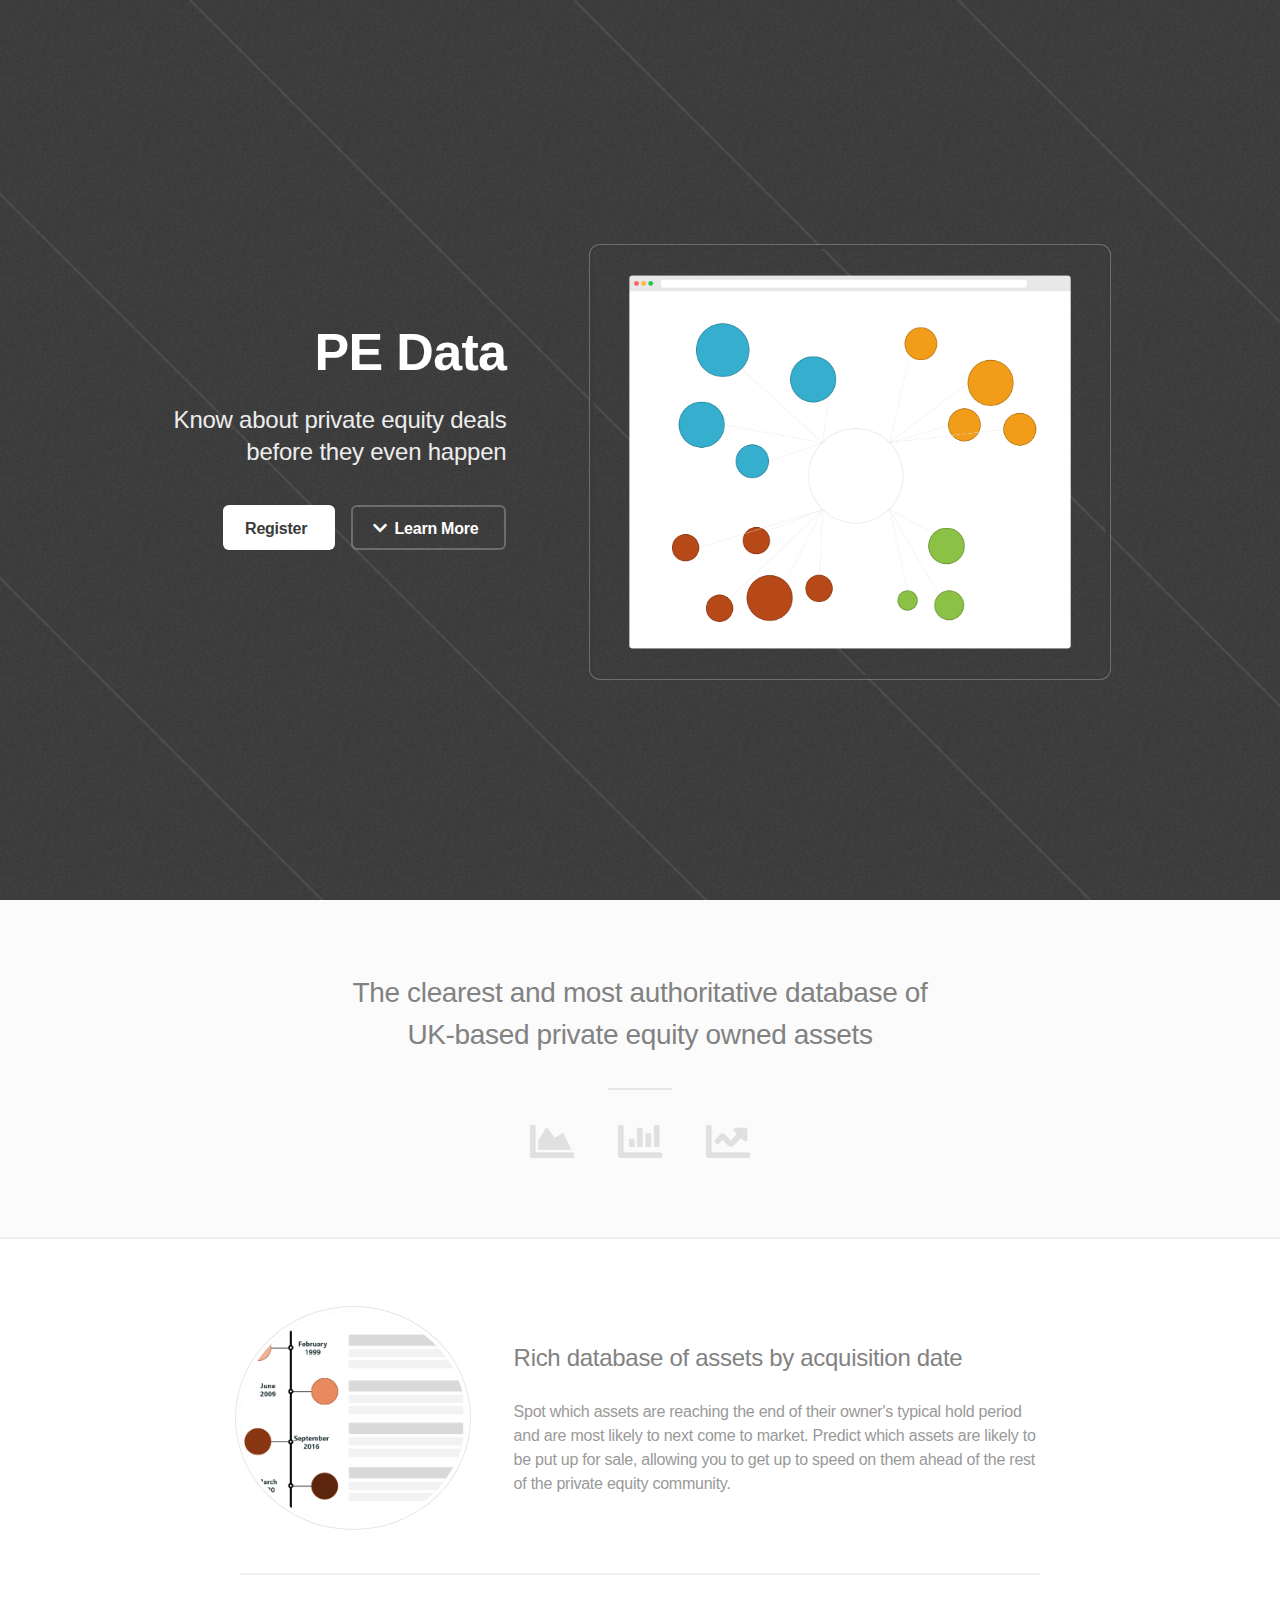
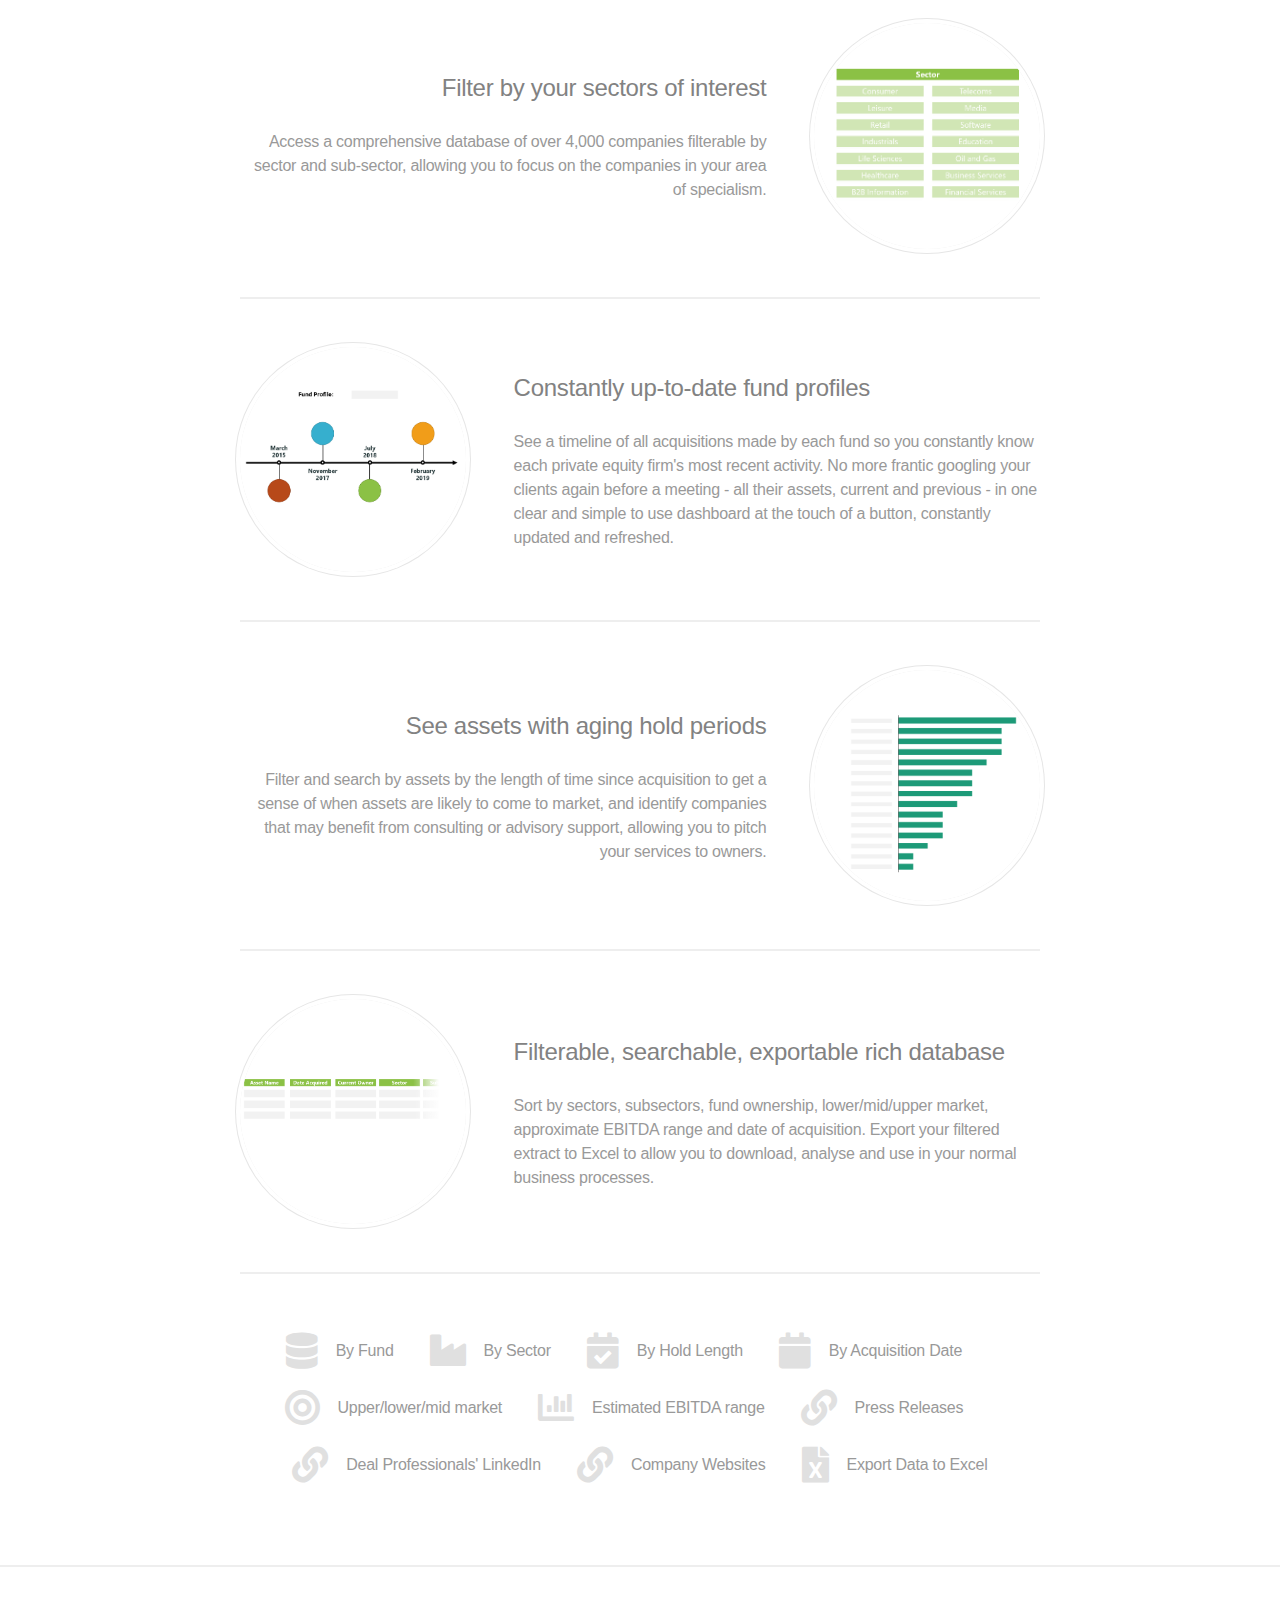
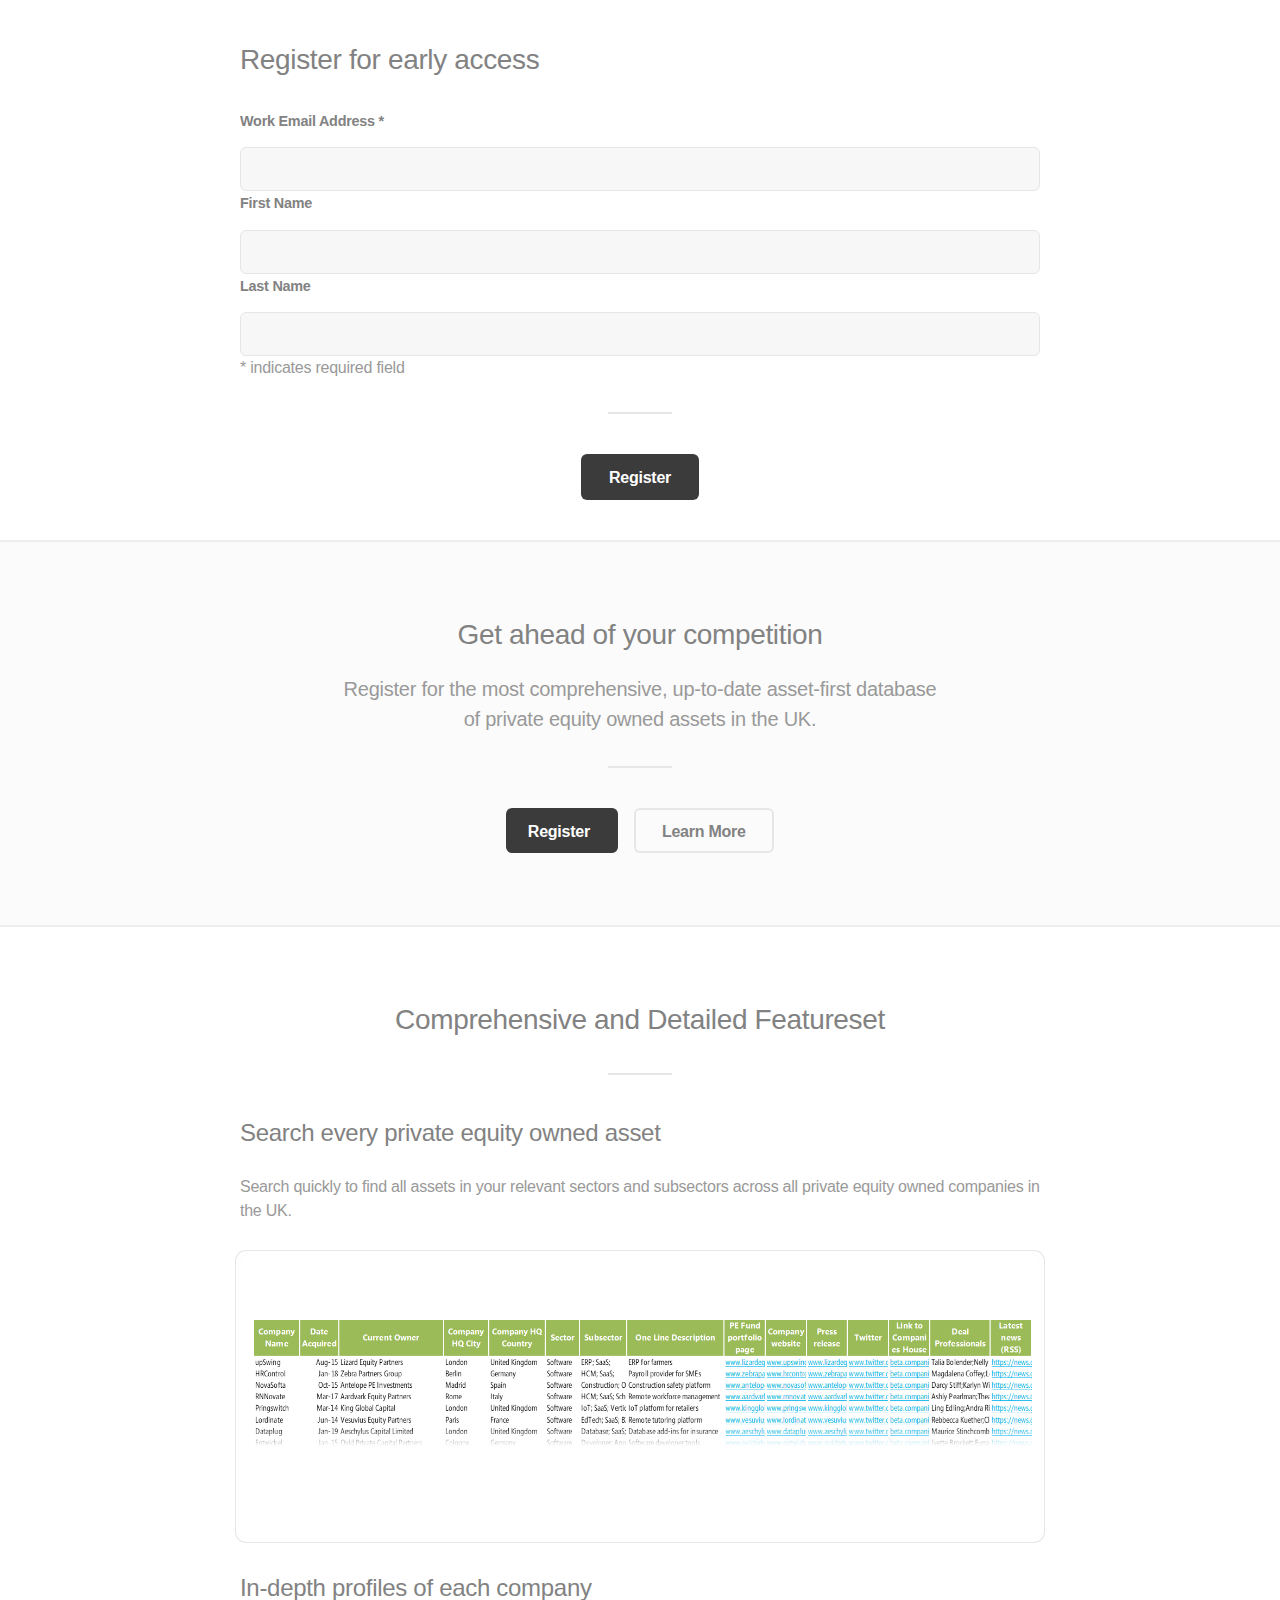
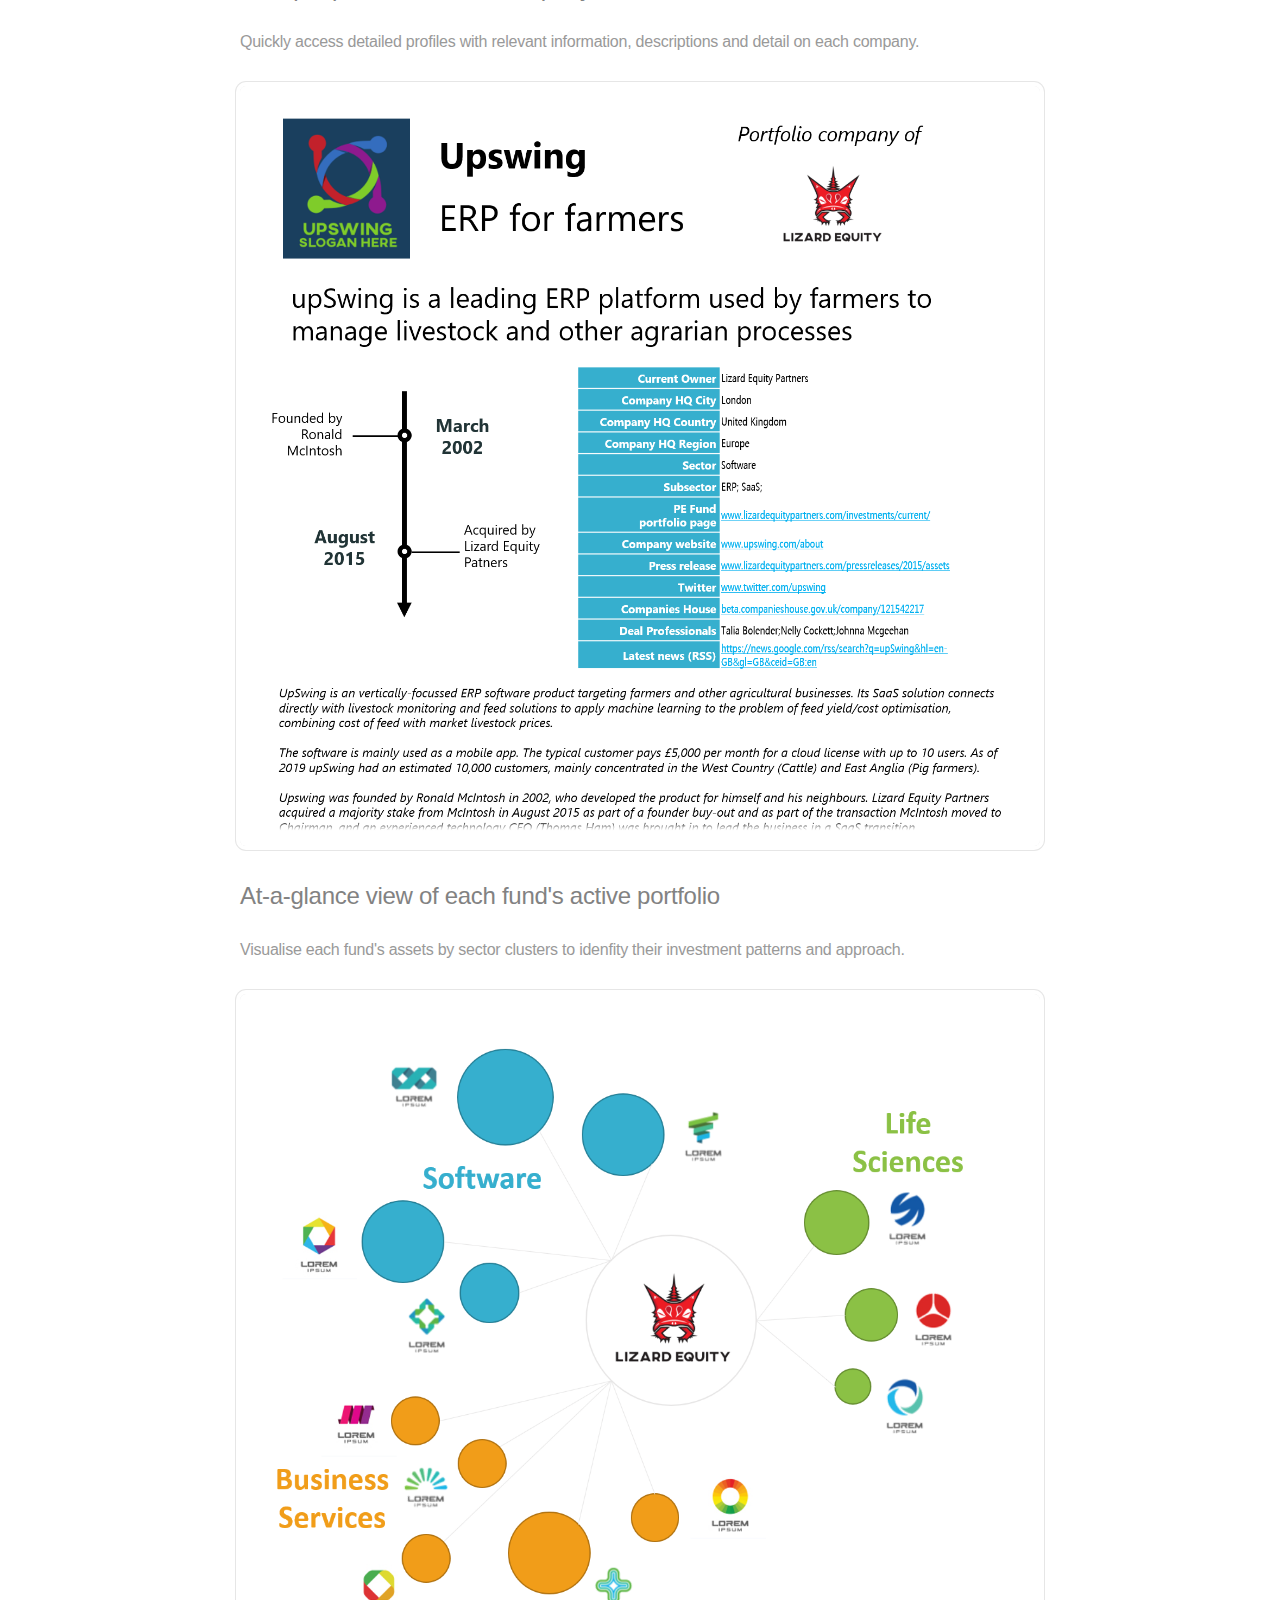
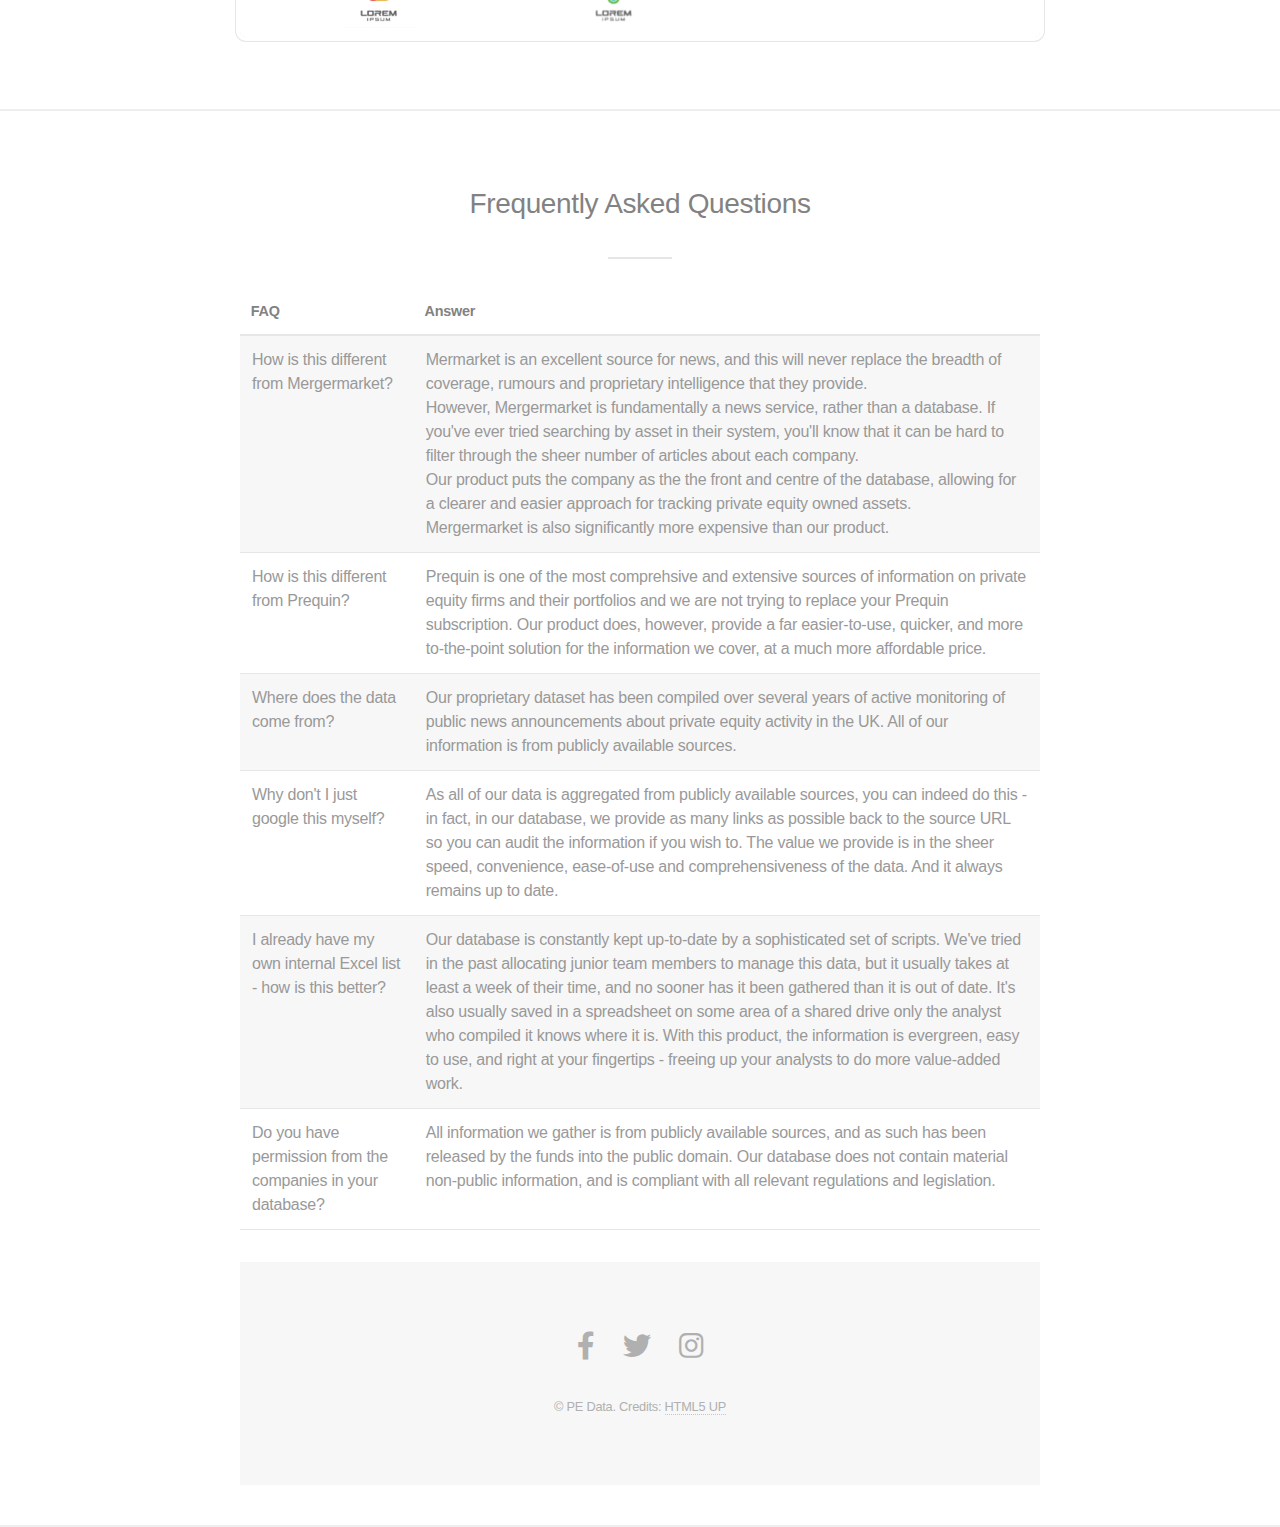
==== commit b71a63e8: "restructured to Top level folder" ====
--- a/index.html
+++ b/index.html
@@ -6,10 +6,12 @@
 -->
 <html>
 	<head>
-		<title>Fractal by HTML5 UP</title>
+		<title>PE DATA - the private equity asset database</title>
 		<meta charset="utf-8" />
 		<meta name="viewport" content="width=device-width, initial-scale=1, user-scalable=no" />
 		<link rel="stylesheet" href="assets/css/main.css" />
+		<link rel="shortcut icon" href="images/favicon.ico" type="image/x-icon">
+		<link rel="icon" href="images/favicon.ico" type="image/x-icon">	
 		<noscript><link rel="stylesheet" href="assets/css/noscript.css" /></noscript>
 	</head>
 	<body class="is-preload">
@@ -17,27 +19,27 @@
 		<!-- Header -->
 			<header id="header">
 				<div class="content">
-					<h1><a href="#">Fractal</a></h1>
-					<p>Just a simple, single page responsive<br />
-					template brought to you by <a href="http://html5up.net">HTML5 UP</a></p>
+					<h1><a href="#">PE Data</a></h1>
+					<p>Know about private equity deals<br />
+					before they even happen</p>
 					<ul class="actions">
-						<li><a href="#" class="button primary icon solid fa-download">Download</a></li>
+						<li><a href="#signup" class="button primary icon solid fa-sign-in">Register</a></li>
 						<li><a href="#one" class="button icon solid fa-chevron-down scrolly">Learn More</a></li>
 					</ul>
 				</div>
-				<div class="image phone"><div class="inner"><img src="images/screen.jpg" alt="" /></div></div>
+				<div class="image right"><div class="inner"><img src="images/network-screenly.png" alt="" /></div></div>
 			</header>
 
 		<!-- One -->
 			<section id="one" class="wrapper style2 special">
 				<header class="major">
-					<h2>Sed ipsum magna lorem tempus amet<br />
-					vehicula et gravida elementum</h2>
+					<h2>The clearest and most authoritative database of<br />
+					UK-based private equity owned assets</h2>
 				</header>
 				<ul class="icons major">
-					<li><span class="icon solid fa-camera-retro"><span class="label">Shoot</span></span></li>
-					<li><span class="icon solid fa-sync"><span class="label">Process</span></span></li>
-					<li><span class="icon solid fa-cloud"><span class="label">Upload</span></span></li>
+					<li><span class="icon solid fa-chart-area"><span class="label">Analytics</span></span></li>
+					<li><span class="icon solid fa-chart-bar"><span class="label">Historical Deals</span></span></li>
+					<li><span class="icon solid fa-chart-line"><span class="label">Ownership</span></span></li>
 				</ul>
 			</section>
 
@@ -45,53 +47,109 @@
 			<section id="two" class="wrapper">
 				<div class="inner alt">
 					<section class="spotlight">
-						<div class="image"><img src="images/pic01.jpg" alt="" /></div>
+						<div class="image"><img src="images/asset-timeline.png" alt="" /></div>
 						<div class="content">
-							<h3>Magna sed ultrices</h3>
-							<p>Morbi mattis ornare ornare. Duis quam turpis, gravida at leo elementum elit fusce accumsan dui libero, quis vehicula lectus ultricies eu. In convallis amet leo non sapien iaculis efficitur consequat lorem ipsum.</p>
+							<h3>Rich database of assets by acquisition date</h3>
+							<p>Spot which assets are reaching the end of their owner's typical hold period and are most likely to next come to market. Predict which assets are likely to be put up for sale, allowing you to get up to speed on them ahead of the rest of the private equity community.</p>
 						</div>
 					</section>
 					<section class="spotlight">
-						<div class="image"><img src="images/pic02.jpg" alt="" /></div>
+						<div class="image"><img src="images/sector.png" alt="" /></div>
 						<div class="content">
-							<h3>Ultrices nullam aliquam</h3>
-							<p>Morbi mattis ornare ornare. Duis quam turpis, gravida at leo elementum elit fusce accumsan dui libero, quis vehicula lectus ultricies eu. In convallis amet leo non sapien iaculis efficitur consequat lorem ipsum.</p>
+							<h3>Filter by your sectors of interest</h3>
+							<p>Access a comprehensive database of over 4,000 companies filterable by sector and sub-sector, allowing you to focus on the companies in your area of specialism.</p>
 						</div>
 					</section>
 					<section class="spotlight">
-						<div class="image"><img src="images/pic03.jpg" alt="" /></div>
+						<div class="image"><img src="images/fund-timeline.png" alt="" /></div>
 						<div class="content">
-							<h3>Aliquam sed magna</h3>
-							<p>Morbi mattis ornare ornare. Duis quam turpis, gravida at leo elementum elit fusce accumsan dui libero, quis vehicula lectus ultricies eu. In convallis amet leo non sapien iaculis efficitur consequat lorem ipsum.</p>
+							<h3>Constantly up-to-date fund profiles</h3>
+							<p>See a timeline of all acquisitions made by each fund so you constantly know each private equity firm's most recent activity. No more frantic googling your clients again before a meeting - all their assets, current and previous - in one clear and simple to use dashboard at the touch of a button, constantly updated and refreshed.</p>
+						</div>
+					</section>
+					<section class="spotlight">
+						<div class="image"><img src="images/hold-period.png" alt="" /></div>
+						<div class="content">
+							<h3>See assets with aging hold periods</h3>
+							<p>Filter and search by assets by the length of time since acquisition to get a sense of when assets are likely to come to market, and identify companies that may benefit from consulting or advisory support, allowing you to pitch your services to owners.</p>
+						</div>
+					</section>
+					<section class="spotlight">
+						<div class="image"><img src="images/database.png" alt="" /></div>
+						<div class="content">
+							<h3>Filterable, searchable, exportable rich database</h3>
+							<p>Sort by sectors, subsectors, fund ownership, lower/mid/upper market, approximate EBITDA range and date of acquisition. Export your filtered extract to Excel to allow you to download, analyse and use in your normal business processes. </p>
 						</div>
 					</section>
 					<section class="special">
 						<ul class="icons labeled">
-							<li><span class="icon solid fa-camera-retro"><span class="label">Ipsum lorem accumsan</span></span></li>
-							<li><span class="icon solid fa-sync"><span class="label">Sed vehicula elementum</span></span></li>
-							<li><span class="icon solid fa-cloud"><span class="label">Elit fusce consequat</span></span></li>
-							<li><span class="icon solid fa-code"><span class="label">Lorem nullam tempus</span></span></li>
-							<li><span class="icon solid fa-desktop"><span class="label">Adipiscing amet sapien</span></span></li>
+							<li><span class="icon solid fa-database"><span class="label">By Fund</span></span></li>
+							<li><span class="icon solid fa-industry"><span class="label">By Sector</span></span></li>
+							<li><span class="icon solid fa-calendar-check"><span class="label">By Hold Length</span></span></li>
+							<li><span class="icon solid fa-calendar"><span class="label">By Acquisition Date</span></span></li>
+							<li><span class="icon solid fa-bullseye"><span class="label">Upper/lower/mid market</span></span></li>
+							<li><span class="icon solid fa-chart-bar"><span class="label">Estimated EBITDA range</span></span></li>
+							<li><span class="icon solid fa-link"><span class="label">Press Releases</span></span></li>
+							<li><span class="icon solid fa-link"><span class="label">Deal Professionals' LinkedIn</span></span></li>
+							<li><span class="icon solid fa-link"><span class="label">Company Websites</span></span></li>
+							<li><span class="icon solid fa-file-excel"><span class="label">Export Data to Excel</span></span></li>
+							
 						</ul>
 					</section>
 				</div>
 			</section>
+			
+			<section id="signup" class="wrapper">
+			<!-- Begin Mailchimp Signup Form -->
+			<div id="mc_embed_signup" class="inner alt">
+				<form action="https://gmail.us10.list-manage.com/subscribe/post?u=86f9c3bc4752c67608150a314&amp;id=4f29a1c7a8" method="post" id="mc-embedded-subscribe-form" name="mc-embedded-subscribe-form" class="validate" target="_blank" novalidate>
+					<div id="mc_embed_signup_scroll">
+					<h2>Register for early access</h2>
+
+				<div class="mc-field-group">
+					<label for="mce-EMAIL">Work Email Address  <span class="asterisk">*</span>
+				</label>
+					<input type="email" value="" name="EMAIL" class="col-12" id="mce-EMAIL">
+				</div>
+				<div class="mc-field-group">
+					<label for="mce-FNAME">First Name </label>
+					<input type="text" value="" name="FNAME" class="col-12" id="mce-FNAME">
+				</div>
+				<div class="mc-field-group">
+					<label for="mce-LNAME">Last Name </label>
+					<input type="text" value="" name="LNAME" class="" id="mce-LNAME">
+				</div>
+				<div class="indicates-required"><span class="asterisk">*</span> indicates required field</div>
+
+					<div id="mce-responses" class="clear">
+						<div class="response" id="mce-error-response" style="display:none"></div>
+						<div class="response" id="mce-success-response" style="display:none"></div>
+					</div>    <!-- real people should not fill this in and expect good things - do not remove this or risk form bot signups-->
+					<div style="position: absolute; left: -5000px;" aria-hidden="true"><input type="text" name="b_86f9c3bc4752c67608150a314_4f29a1c7a8" tabindex="-1" value=""></div>
+					<header class="major"></header>
+							<div class="align-center"><input type="submit" value="Register" name="subscribe" id="mc-embedded-subscribe" class="primary"></div>
+					</div>
+				</form>
+				</div>
+			</section>
+	
+	<!--End mc_embed_signup-->
 
 		<!-- Three -->
 			<section id="three" class="wrapper style2 special">
 				<header class="major">
-					<h2>Magna leo sapien gravida</h2>
-					<p>Gravida at leo elementum elit fusce accumsan dui libero, quis vehicula<br />
-					lectus ultricies eu. In convallis amet leo sapien iaculis efficitur.</p>
+					<h2>Get ahead of your competition</h2>
+					<p>Register for the most comprehensive, up-to-date asset-first database<br />
+					of private equity owned assets in the UK.</p>
 				</header>
 				<ul class="actions special">
-					<li><a href="#" class="button primary icon solid fa-download">Download</a></li>
+					<li><a href="https://mailchi.mp/c3b2e68ece0e/pe-data" class="button primary icon solid fa-sign-in">Register</a></li>
 					<li><a href="#" class="button">Learn More</a></li>
 				</ul>
 			</section>
 
 		<!-- Four -->
-		<!--
+			<!--
 			<section id="four" class="wrapper">
 				<div class="inner">
 
@@ -408,6 +466,102 @@
 				</div>
 			</section>
 		-->
+		<!-- Big Examples of content -->
+
+
+		<section id="four" class="wrapper">
+			<div class = "inner">
+
+				<header class="major">
+					<h2>Comprehensive and Detailed Featureset</h2>
+				</header>
+
+				<section>
+					<h3>Search every private equity owned asset</h3>
+					<p>Search quickly to find all assets in your relevant sectors and subsectors across all private equity owned companies in the UK.</p>
+
+					<div class="box alt">
+						<div class="row gtr-uniform">
+							<div class="col-12"><span class="image fit"><img src="images/database-example.png" alt="" /></span></div>
+						</div>
+					</div>
+				</section>
+
+				<section>
+					<h3>In-depth profiles of each company</h3>
+					<p>Quickly access detailed profiles with relevant information, descriptions and detail on each company.</p>
+
+					<div class="box alt">
+						<div class="row gtr-uniform">
+							<div class="col-12"><span class="image fit"><img src="images/company-example.png" alt="" /></span></div>
+						</div>
+					</div>
+				</section>
+
+				<section>
+					<h3>At-a-glance view of each fund's active portfolio</h3>
+					<p>Visualise each fund's assets by sector clusters to idenfity their investment patterns and approach.</p>
+
+					<div class="box alt">
+						<div class="row gtr-uniform">
+							<div class="col-12"><span class="image fit"><img src="images/cluster-example.png" alt="" /></span></div>
+						</div>
+					</div>
+				</section>
+			</div>
+		</section>
+
+
+		<!-- FAQ -->
+		<section id="faq" class="wrapper">
+			<div class="inner">
+
+				<header class="major">
+					<h2>Frequently Asked Questions</h2>
+				</header>
+
+		<section >
+			<div class="table-wrapper">
+				<table>
+					<thead>
+						<tr>
+							<th class="col-4" >FAQ</th>
+							<th>Answer</th>
+						</tr>
+					</thead>
+					<tbody>
+						<tr>
+							<td>How is this different from Mergermarket?</td>
+							<td>Mermarket is an excellent source for news, and this will never replace the breadth of coverage, rumours and proprietary intelligence that they provide. </br>
+							However, Mergermarket is fundamentally a news service, rather than a database. If you've ever tried searching by asset in their system, you'll know that it can be hard to filter through the sheer number of articles about each company. </br>
+							Our product puts the company as the the front and centre of the database, allowing for a clearer and easier approach for tracking private equity owned assets. </br>
+							Mergermarket is  also significantly more expensive than our product.
+						</td>
+						</tr>
+						<tr>
+							<td>How is this different from Prequin?</td>
+							<td>Prequin is one of the most comprehsive and extensive sources of information on private equity firms and their portfolios and we are not trying to replace your Prequin subscription. Our product does, however, provide a far easier-to-use, quicker, and more to-the-point solution for the information we cover, at a much more affordable price.</td>
+						</tr>
+						<tr>
+							<td>Where does the data come from?</td>
+							<td>Our proprietary dataset has been compiled over several years of active monitoring of public news announcements about private equity activity in the UK. All of our information is from publicly available sources.</td>
+						</tr>
+						<tr>
+							<td>Why don't I just google this myself?</td>
+							<td>As all of our data is aggregated from publicly available sources, you can indeed do this - in fact, in our database, we provide as many links as possible back to the source URL so you can audit the information if you wish to. The value we provide is in the sheer speed, convenience, ease-of-use and comprehensiveness of the data. And it always remains up to date.</td>
+						</tr>
+						<tr>
+							<td>I already have my own internal Excel list - how is this better?</td>
+							<td>Our database is constantly kept up-to-date by a sophisticated set of scripts. We've tried in the past allocating junior team members to manage this data, but it usually takes at least a week of their time, and no sooner has it been gathered than it is out of date. It's also usually saved in a spreadsheet on some area of a shared drive only the analyst who compiled it knows where it is. With this product, the information is evergreen, easy to use, and right at your fingertips - freeing up your analysts to do more value-added work.</td>
+						</tr>
+						<tr>
+							<td>Do you have permission from the companies in your database?</td>
+							<td>All information we gather is from publicly available sources, and as such has been released by the funds into the public domain. Our database does not contain material non-public information, and is compliant with all relevant regulations and legislation.</td>
+						</tr>
+					</tbody>
+				</table>
+			</div>
+			</section>
 
 		<!-- Footer -->
 			<footer id="footer">
@@ -416,7 +570,7 @@
 					<li><a href="#" class="icon brands fa-twitter"><span class="label">Twitter</span></a></li>
 					<li><a href="#" class="icon brands fa-instagram"><span class="label">Instagram</span></a></li>
 				</ul>
-				<p class="copyright">&copy; Untitled. Credits: <a href="http://html5up.net">HTML5 UP</a></p>
+				<p class="copyright">&copy; PE Data. Credits: <a href="http://html5up.net">HTML5 UP</a></p>
 			</footer>
 
 		<!-- Scripts -->
--- a/assets/css/main.css
+++ b/assets/css/main.css
@@ -317,7 +317,7 @@
 	}
 
 		a:hover {
-			color: #4696e5;
+			color: #3b3b3b;
 		}
 
 	strong, b {
@@ -1968,7 +1968,7 @@
 		button.primary,
 		.button.primary {
 			box-shadow: none;
-			background-color: #4696e5;
+			background-color: #3b3b3b;
 			color: #ffffff !important;
 		}
 
@@ -2173,8 +2173,8 @@
 		input[type="email"]:focus,
 		select:focus,
 		textarea:focus {
-			border-color: #4696e5;
-			box-shadow: 0 0 0 1px #4696e5;
+			border-color: #3b3b3b;
+			box-shadow: 0 0 0 1px #3b3b3b;
 		}
 
 	.select-wrapper:before {
@@ -2979,7 +2979,7 @@
 				.wrapper.style1 .button.primary {
 					box-shadow: none;
 					background-color: #ffffff;
-					color: #4696e5 !important;
+					color: #3b3b3b !important;
 				}
 
 			.wrapper.style1 label {
@@ -3024,7 +3024,7 @@
 			.wrapper.style1 input[type="radio"]:checked + label:before {
 				background-color: #ffffff;
 				border-color: #ffffff;
-				color: #4696e5;
+				color: #3b3b3b;
 			}
 
 			.wrapper.style1 input[type="checkbox"]:focus + label:before,
@@ -3058,7 +3058,7 @@
 			}
 
 			.wrapper.style1 .image {
-				box-shadow: 0 0 0 4px #4696e5, 0 0 0 5px rgba(255, 255, 255, 0.25);
+				box-shadow: 0 0 0 4px #3b3b3b, 0 0 0 5px rgba(255, 255, 255, 0.25);
 			}
 
 				.wrapper.style1 .image.phone {
@@ -3173,7 +3173,7 @@
 				.wrapper.style2 button.primary,
 				.wrapper.style2 .button.primary {
 					box-shadow: none;
-					background-color: #4696e5;
+					background-color: #3b3b3b;
 					color: #ffffff !important;
 				}
 
@@ -3190,7 +3190,7 @@
 					.wrapper.style2 input[type="button"].primary:active,
 					.wrapper.style2 button.primary:active,
 					.wrapper.style2 .button.primary:active {
-						background-color: #3089e2;
+						background-color: #3b3b3b;
 					}
 
 			.wrapper.style2 label {
@@ -3212,8 +3212,8 @@
 				.wrapper.style2 input[type="email"]:focus,
 				.wrapper.style2 select:focus,
 				.wrapper.style2 textarea:focus {
-					border-color: #4696e5;
-					box-shadow: 0 0 0 1px #4696e5;
+					border-color: #3b3b3b;
+					box-shadow: 0 0 0 1px #3b3b3b;
 				}
 
 			.wrapper.style2 .select-wrapper:before {
@@ -3233,8 +3233,8 @@
 
 			.wrapper.style2 input[type="checkbox"]:checked + label:before,
 			.wrapper.style2 input[type="radio"]:checked + label:before {
-				background-color: #4696e5;
-				border-color: #4696e5;
+				background-color: #3b3b3b;
+				border-color: #3b3b3b;
 				color: #ffffff;
 			}
 
@@ -3611,8 +3611,12 @@
 /* Header */
 
 	#header {
+		/* 
 		background-color: #4696e5;
 		color: #d1e5f9;
+		*/
+		background-color: #3b3b3b;
+		color: #ededed;
 		padding: 4.5em 0 2.5em 0 ;
 		-moz-align-items: center;
 		-webkit-align-items: center;
@@ -3667,7 +3671,7 @@
 			#header .button.primary {
 				box-shadow: none;
 				background-color: #ffffff;
-				color: #4696e5 !important;
+				color: #3b3b3b !important;
 			}
 
 		#header label {
@@ -3712,7 +3716,7 @@
 		#header input[type="radio"]:checked + label:before {
 			background-color: #ffffff;
 			border-color: #ffffff;
-			color: #4696e5;
+			color: #3b3b3b;
 		}
 
 		#header input[type="checkbox"]:focus + label:before,
@@ -3746,7 +3750,7 @@
 		}
 
 		#header .image {
-			box-shadow: 0 0 0 4px #4696e5, 0 0 0 5px rgba(255, 255, 255, 0.25);
+			box-shadow: 0 0 0 4px #3b3b3b, 0 0 0 5px rgba(255, 255, 255, 0.25);
 		}
 
 			#header .image.phone {
@@ -4092,7 +4096,7 @@
 		}
 
 			#footer a:hover {
-				color: #4696e5;
+				color: #3b3b3b;
 			}
 
 		#footer strong, #footer b {
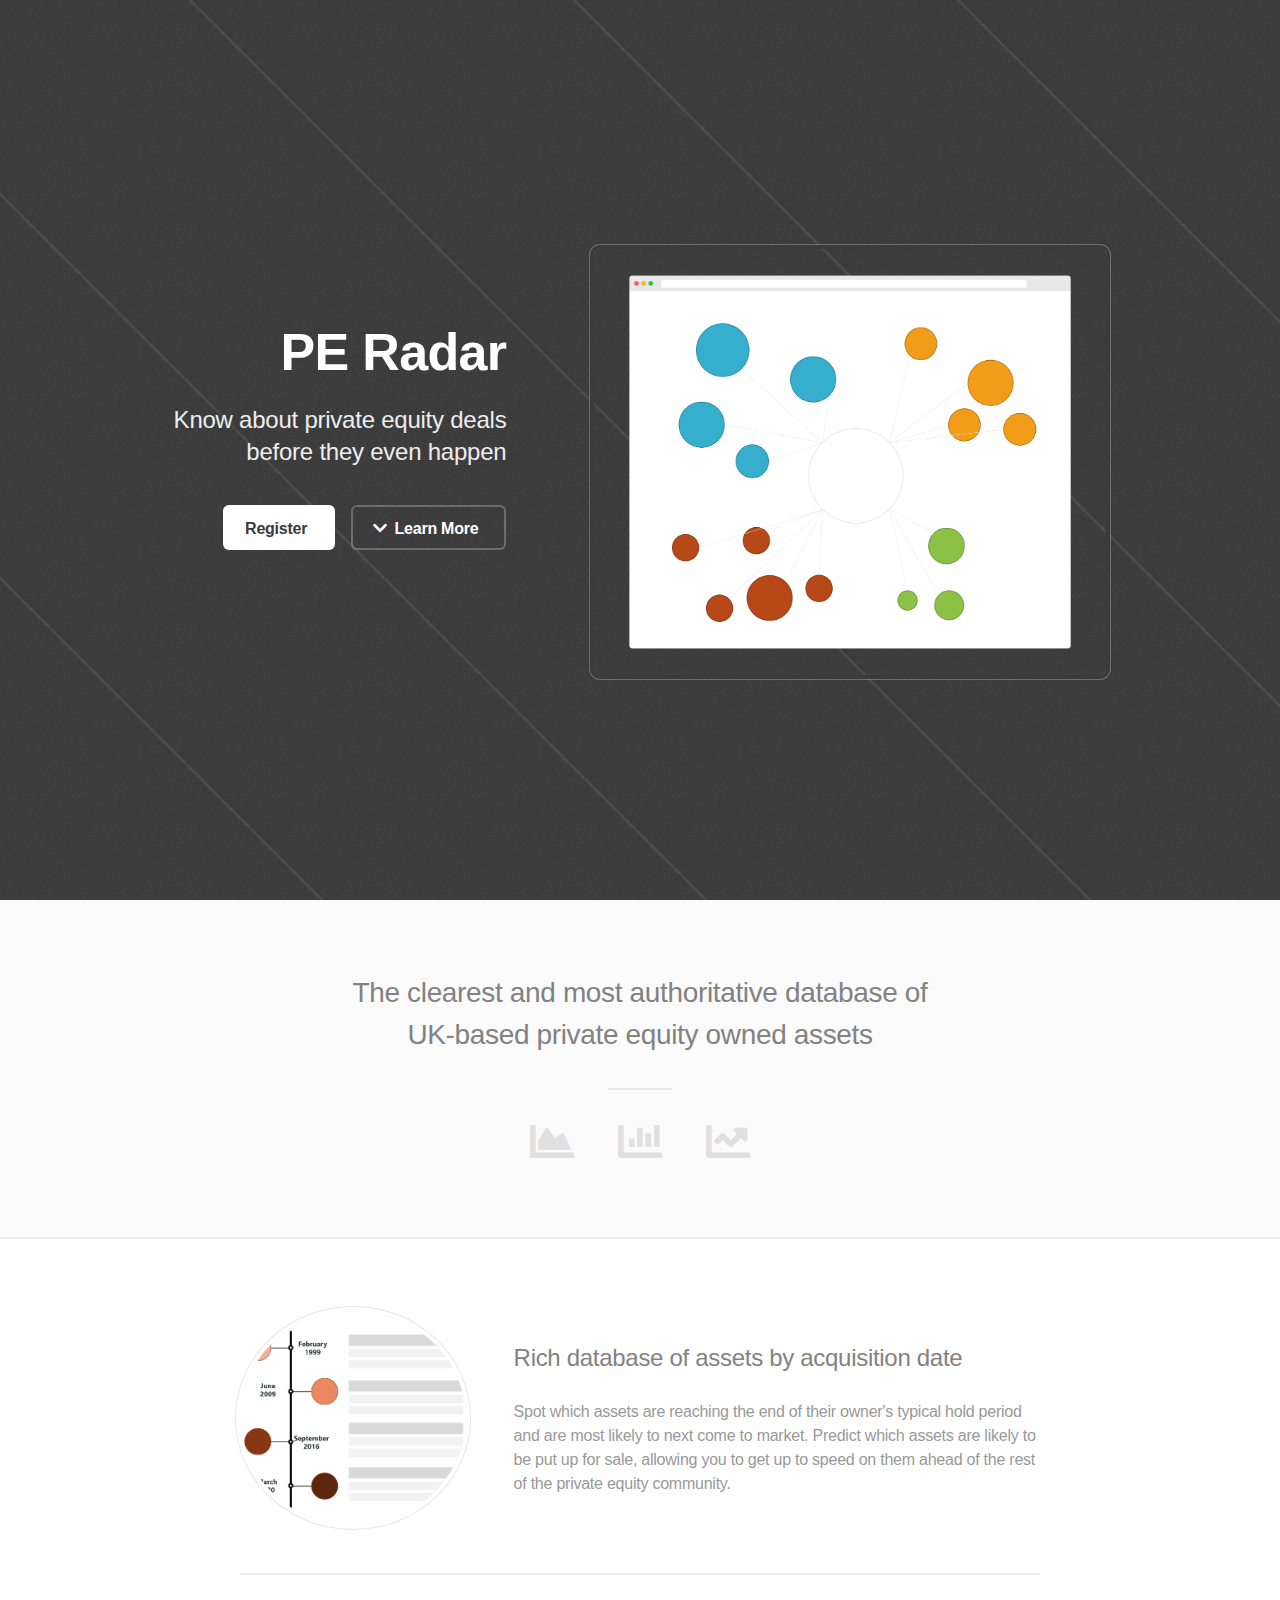
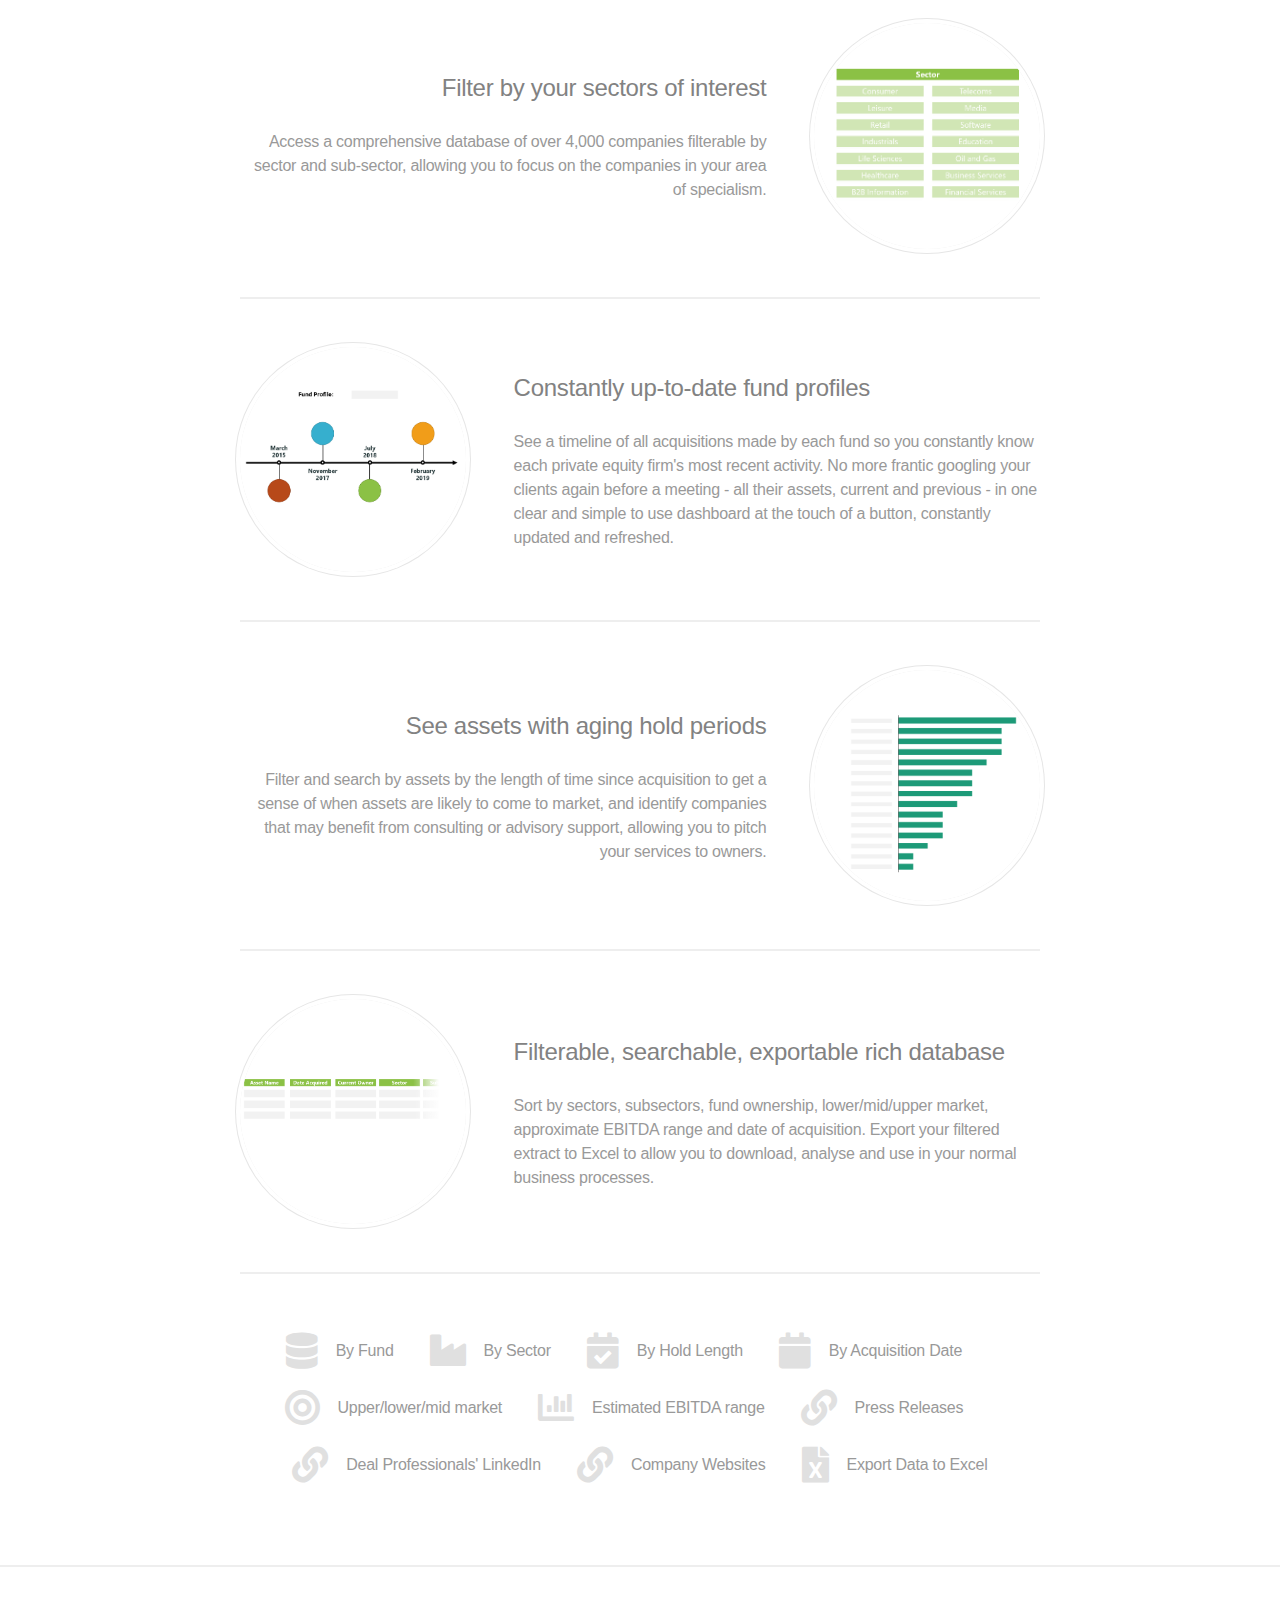
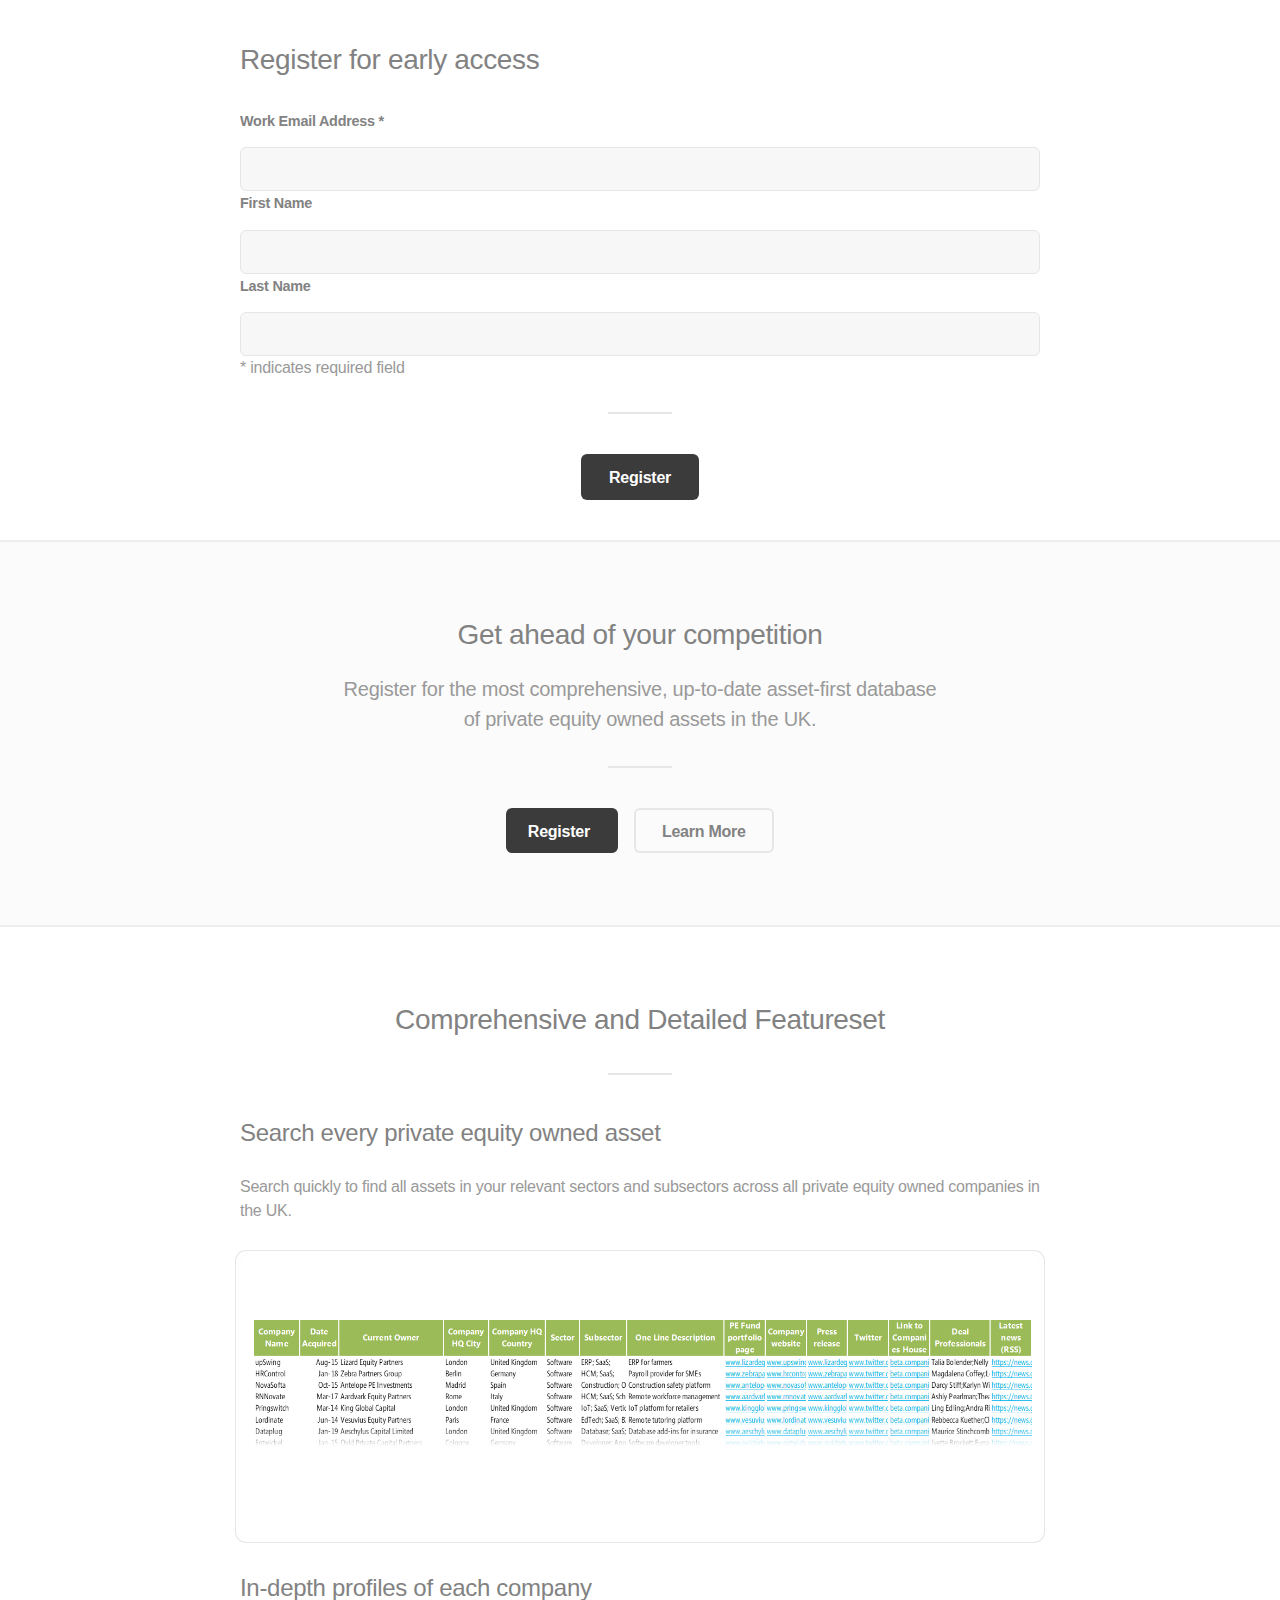
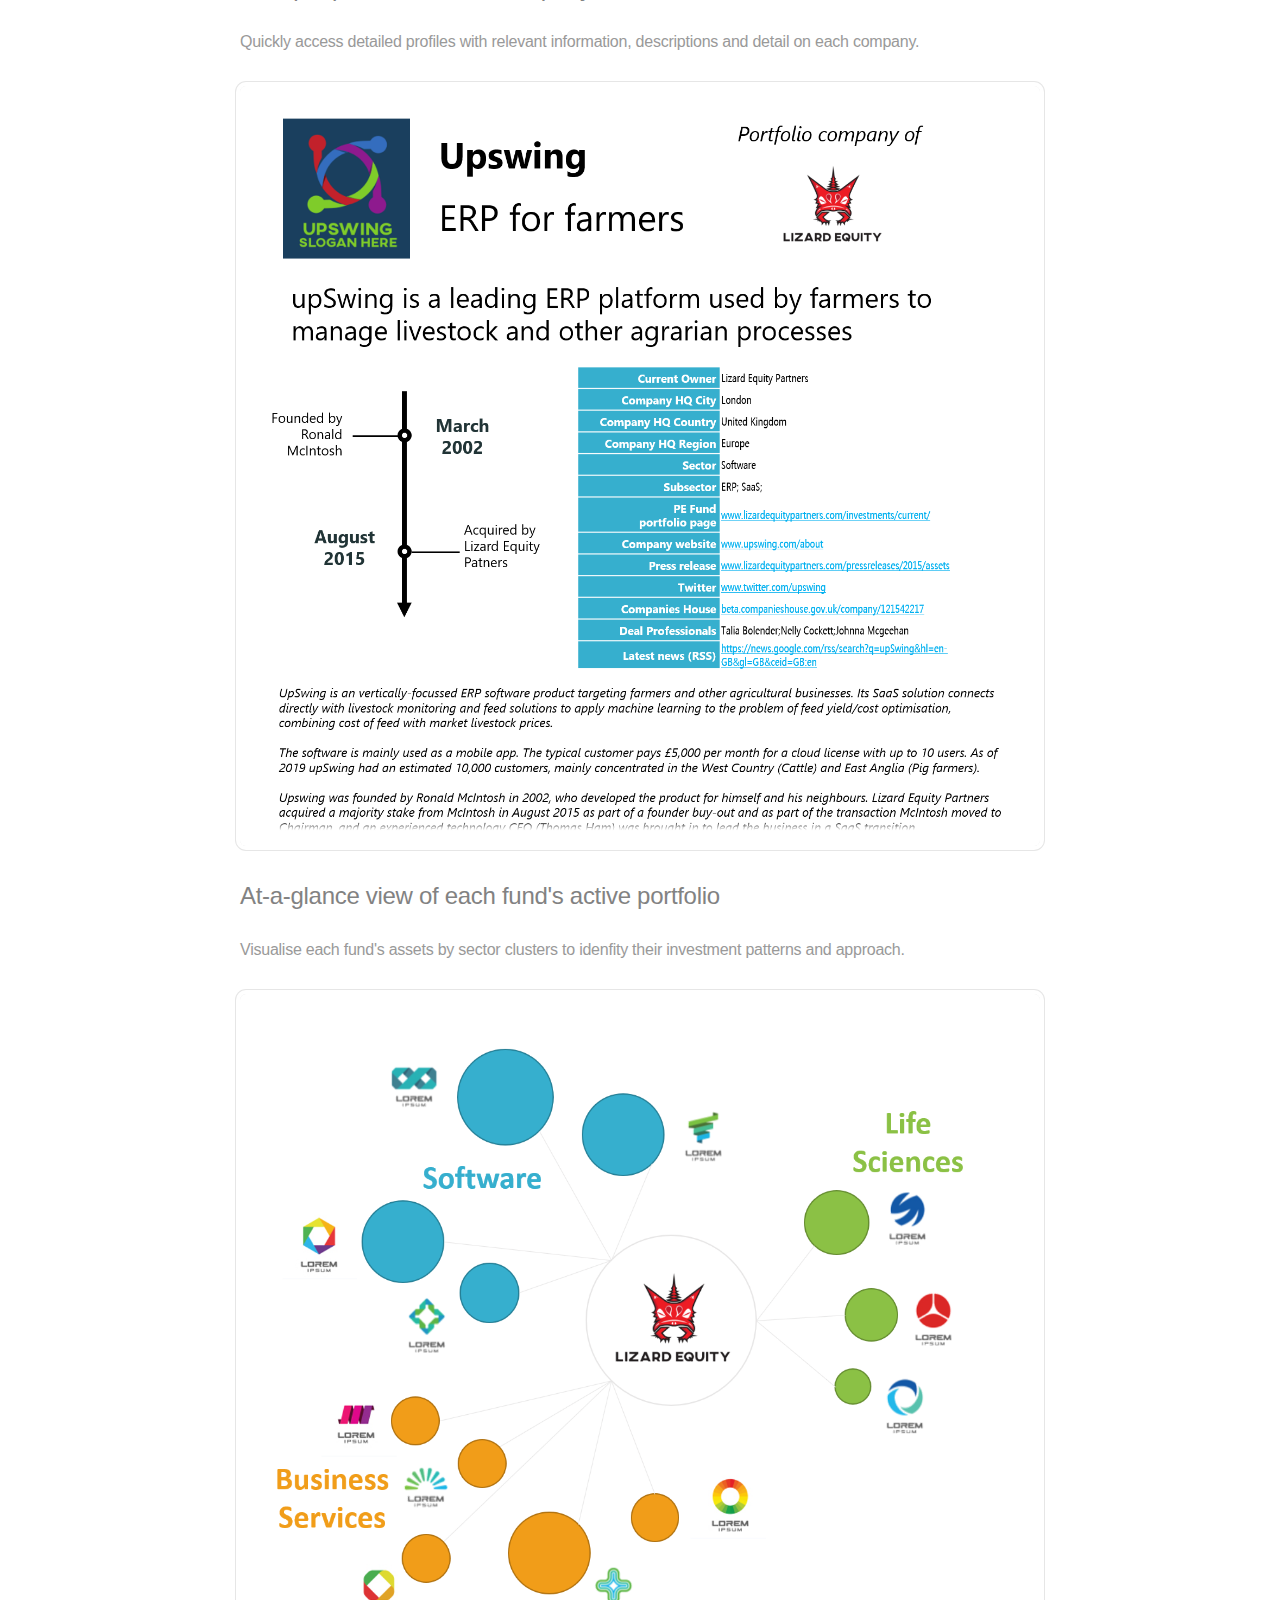
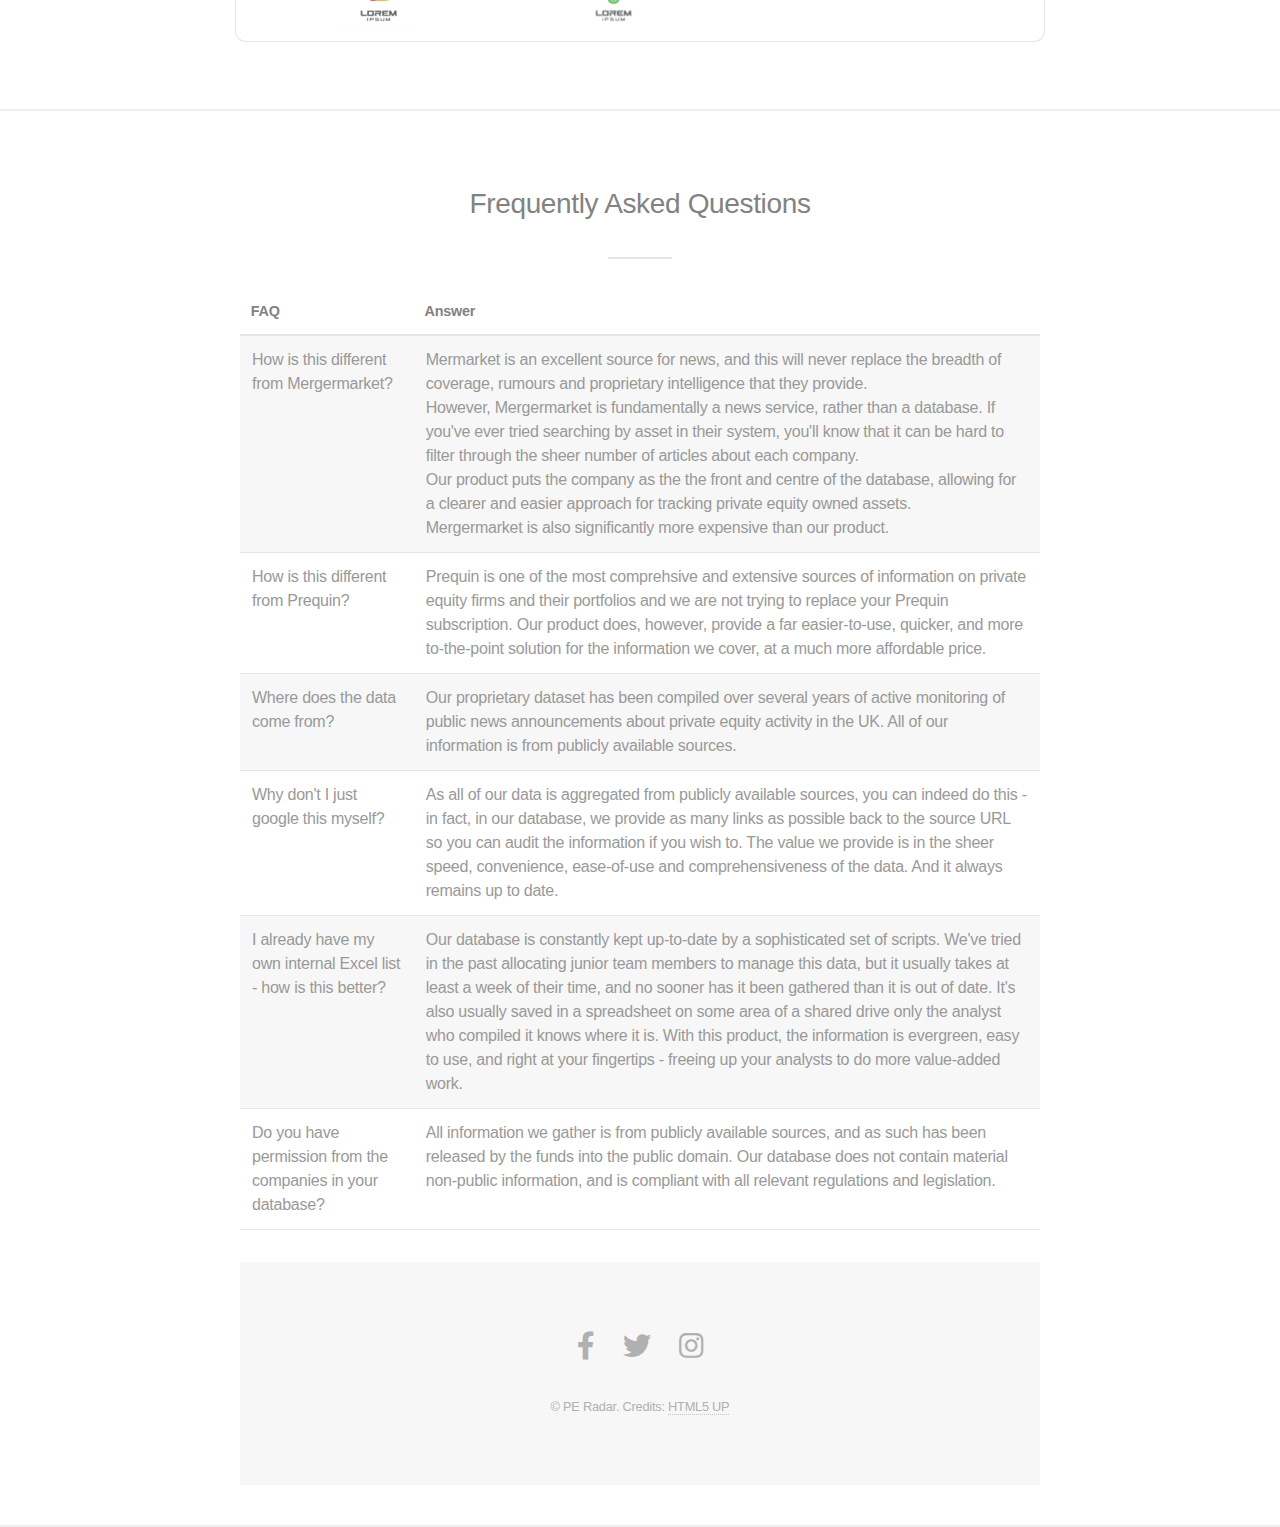
==== commit 525c8c14: "renaming PE Radar" ====
--- a/index.html
+++ b/index.html
@@ -6,7 +6,7 @@
 -->
 <html>
 	<head>
-		<title>PE DATA - the private equity asset database</title>
+		<title>PE Radar - the private equity asset database</title>
 		<meta charset="utf-8" />
 		<meta name="viewport" content="width=device-width, initial-scale=1, user-scalable=no" />
 		<link rel="stylesheet" href="assets/css/main.css" />
@@ -19,7 +19,7 @@
 		<!-- Header -->
 			<header id="header">
 				<div class="content">
-					<h1><a href="#">PE Data</a></h1>
+					<h1><a href="#">PE Radar</a></h1>
 					<p>Know about private equity deals<br />
 					before they even happen</p>
 					<ul class="actions">
@@ -570,7 +570,7 @@
 					<li><a href="#" class="icon brands fa-twitter"><span class="label">Twitter</span></a></li>
 					<li><a href="#" class="icon brands fa-instagram"><span class="label">Instagram</span></a></li>
 				</ul>
-				<p class="copyright">&copy; PE Data. Credits: <a href="http://html5up.net">HTML5 UP</a></p>
+				<p class="copyright">&copy; PE Radar. Credits: <a href="http://html5up.net">HTML5 UP</a></p>
 			</footer>
 
 		<!-- Scripts -->
